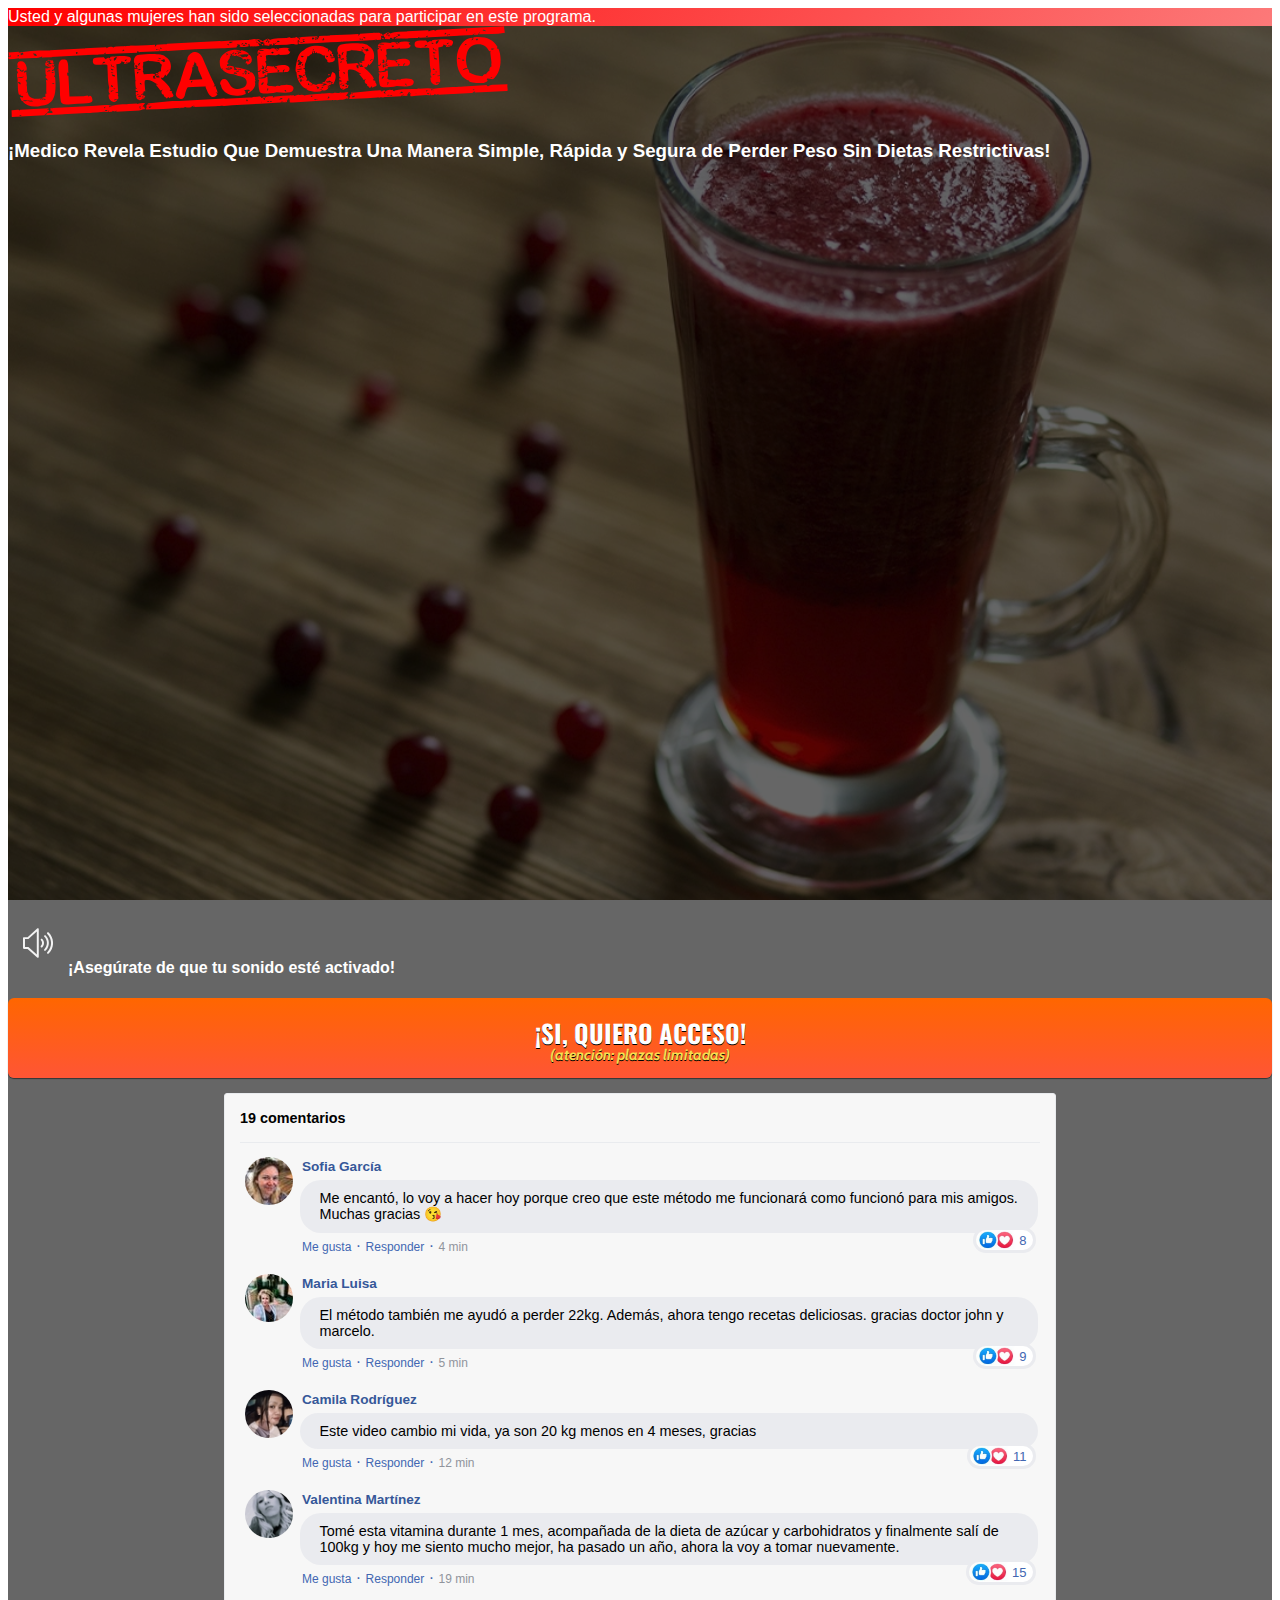
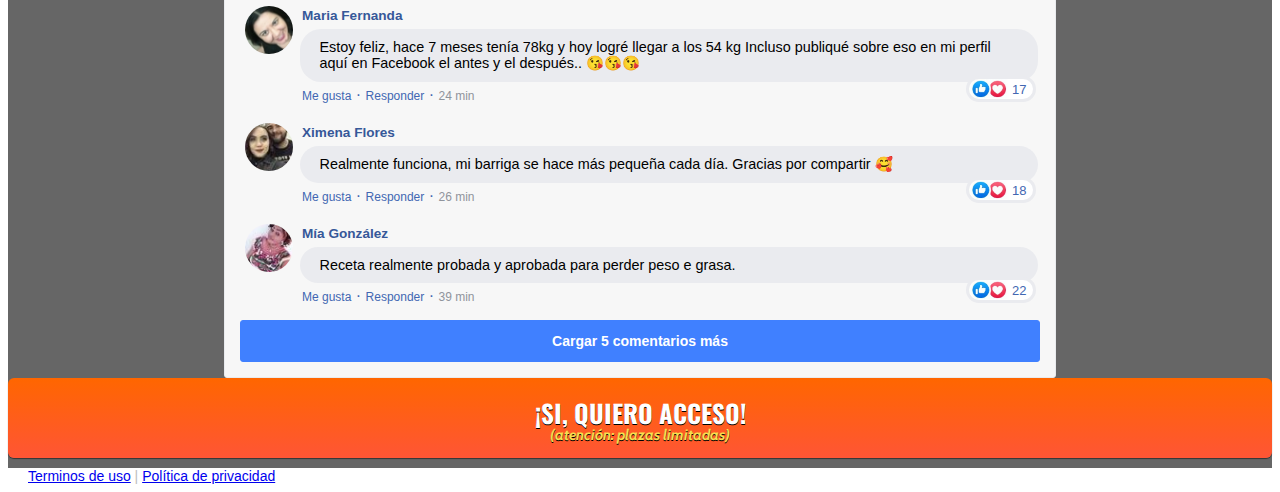
==== index.html @ 863586d1 "Update index.html" ====
<!DOCTYPE html><html lang="pt-br"> <head> <meta charset="utf-8"> <meta name="viewport" content="width=device-width, initial-scale=1, shrink-to-fit=no"> <link rel="stylesheet" href="https://stackpath.bootstrapcdn.com/bootstrap/4.1.3/css/bootstrap.min.css" integrity="sha384-MCw98/SFnGE8fJT3GXwEOngsV7Zt27NXFoaoApmYm81iuXoPkFOJwJ8ERdknLPMO" crossorigin="anonymous"> <link rel="preconnect" href="https://fonts.googleapis.com"> <link rel="preconnect" href="https://fonts.gstatic.com" crossorigin> <link href="https://fonts.googleapis.com/css2?family=Cabin:ital,wght@0,400;0,500;0,600;0,700;1,400;1,500;1,600;1,700&family=Dosis:wght@200;300;400;500;600;700;800&family=Oswald:wght@200;300;400;500;600;700&family=Signika:wght@300;400;500;600;700&display=swap" rel="stylesheet"> <link rel="stylesheet" href="./assets/css/com.css"> <!-- Título da Página --> <title>Protocolo Cero Vientre</title> <style type="text/css"> header { color: white; background-image: url("assets/img/bg.webp"); background-color: rgba(0, 0, 0, 0.6); background-position: center; background-size: cover; background-attachment: fixed; background-blend-mode: darken; } </style> <!-- Meta Pixel Code --> <script> !function(f,b,e,v,n,t,s) {if(f.fbq)return;n=f.fbq=function(){n.callMethod? n.callMethod.apply(n,arguments):n.queue.push(arguments)}; if(!f._fbq)f._fbq=n;n.push=n;n.loaded=!0;n.version='2.0'; n.queue=[];t=b.createElement(e);t.async=!0; t.src=v;s=b.getElementsByTagName(e)[0]; s.parentNode.insertBefore(t,s)}(window, document,'script', 'https://connect.facebook.net/en_US/fbevents.js'); fbq('init', '772590660281424'); fbq('init', '725942988695098'); fbq('init', '345133097795719'); fbq('track', 'PageView'); </script> <noscript><img height="1" width="1" style="display:none" src="https://www.facebook.com/tr?id=671840113939919&ev=PageView&noscript=1" /></noscript> <!-- End Meta Pixel Code --> </head> <body> <nav class="navbar justify-content-center text-center" style="background-image:linear-gradient(300deg,#fc7979 0%,#ff0000 100%);color:#fff"> <span> Usted y algunas mujeres han sido seleccionadas para participar en este programa. </span> </nav> <header class="py-4"> <div class="container"> <div class="row justify-content-center"> <div class="col-lg-8 text-center"> <!-- Imagem Ultrasecreto --> <img class="img-fluid" src="./assets/img/ultrasecreto.svg"> <!-- Headline --> <h3 class="my-4"><b>¡Medico Revela Estudio Que Demuestra Una Manera Simple, Rápida y Segura de Perder Peso Sin Dietas Restrictivas!</b></h3> <!-- VSL --> <script src="https://fast.wistia.com/embed/medias/t6ggo6hkvo.jsonp" async></script><script src="https://fast.wistia.com/assets/external/E-v1.js" async></script><div class="wistia_responsive_padding" style="padding:56.25% 0 0 0;position:relative;"><div class="wistia_responsive_wrapper" style="height:100%;left:0;position:absolute;top:0;width:100%;"><div class="wistia_embed wistia_async_t6ggo6hkvo videoFoam=true" style="height:100%;position:relative;width:100%">&nbsp;</div></div></div> <h4><img style="max-width: 30px;margin: 15px;" src="./assets/img/sound.svg"><b>¡Asegúrate de que tu sonido esté activado!</b></h4> <!-- Botão 1 --> <div id="cta1" class="mt-4 d-none"> <a href="https://pay.hotmart.com/R72179810E?checkoutMode=10" class="a-btn" style="text-decoration: none;"> <span class="span-btn">¡SI, QUIERO ACCESO!</span> <span class="span-btn2">(atención: plazas limitadas)</span> </a> </div> </div> </div> </div> <section class="comments py-4"> <div class="container"> <div class="row justify-content-center"> <div class="col-lg-8"> <div class="fb-comments" style="margin-top: 5px;"> <div class="fb-comments-header"> <span>19 comentarios</span> </div> <div class="fb-comments-wrapper" id="2"> <table class="fb-comments-comment"> <tbody> <tr> <td rowspan="3" class="fb-comments-comment-img"><img src="./assets/img/comentarios/m2.jpeg"></td> <td> <font class="fb-comments-comment-name"> <name>Sofia García</name> </font> </td> </tr> <tr> <td class="fb-comments-comment-text">Me encantó, lo voy a hacer hoy porque creo que este método me funcionará como funcionó para mis amigos. Muchas gracias 😘</td> </tr> <tr> <td class="fb-comments-comment-actions"> <like>Me gusta</like> · <reply>Responder</reply> · <likes>8</likes> <date>4 min</date> </td> </tr> </tbody> </table> </div> <div class="fb-comments-wrapper" id="3"> <table class="fb-comments-comment"> <tbody> <tr> <td rowspan="3" class="fb-comments-comment-img"><img src="./assets/img/comentarios/m3.jpeg"></td> <td> <font class="fb-comments-comment-name"> <name>Maria Luisa</name> </font> </td> </tr> <tr> <td class="fb-comments-comment-text">El método también me ayudó a perder 22kg. Además, ahora tengo recetas deliciosas. gracias doctor john y marcelo.</td> </tr> <tr> <td class="fb-comments-comment-actions"> <like>Me gusta</like> · <reply>Responder</reply> · <likes>9</likes> <date>5 min</date> </td> </tr> </tbody> </table> </div> <div class="fb-comments-wrapper" id="4"> <table class="fb-comments-comment"> <tbody> <tr> <td rowspan="3" class="fb-comments-comment-img"><img src="./assets/img/comentarios/m4.jpeg"></td> <td> <font class="fb-comments-comment-name"> <name>Camila Rodríguez</name> </font> </td> </tr> <tr> <td class="fb-comments-comment-text">Este video cambio mi vida, ya son 20 kg menos en 4 meses, gracias</td> </tr> <tr> <td class="fb-comments-comment-actions"> <like>Me gusta</like> · <reply>Responder</reply> · <likes>11</likes> <date>12 min</date> </td> </tr> </tbody> </table> </div> <div class="fb-comments-wrapper" id="5"> <table class="fb-comments-comment"> <tbody> <tr> <td rowspan="3" class="fb-comments-comment-img"><img src="./assets/img/comentarios/m5.jpeg"></td> <td> <font class="fb-comments-comment-name"> <name>Valentina Martínez</name> </font> </td> </tr> <tr> <td class="fb-comments-comment-text">Tomé esta vitamina durante 1 mes, acompañada de la dieta de azúcar y carbohidratos y finalmente salí de 100kg y hoy me siento mucho mejor, ha pasado un año, ahora la voy a tomar nuevamente.</td> </tr> <tr> <td class="fb-comments-comment-actions"> <like>Me gusta</like> · <reply>Responder</reply> · <likes>15</likes> <date>19 min</date> </td> </tr> </tbody> </table> </div> <div class="fb-comments-wrapper" id="6"> <table class="fb-comments-comment"> <tbody> <tr> <td rowspan="3" class="fb-comments-comment-img"><img src="./assets/img/comentarios/m6.jpeg"></td> <td> <font class="fb-comments-comment-name"> <name>Maria Fernanda</name> </font> </td> </tr> <tr> <td class="fb-comments-comment-text">Estoy feliz, hace 7 meses tenía 78kg y hoy logré llegar a los 54 kg Incluso publiqué sobre eso en mi perfil aquí en Facebook el antes y el después.. 😘😘😘</td> </tr> <tr> <td class="fb-comments-comment-actions"> <like>Me gusta</like> · <reply>Responder</reply> · <likes>17</likes> <date>24 min</date> </td> </tr> </tbody> </table> </div> <div class="fb-comments-wrapper" id="7"> <table class="fb-comments-comment"> <tbody> <tr> <td rowspan="3" class="fb-comments-comment-img"><img src="./assets/img/comentarios/m7.jpeg"></td> <td> <font class="fb-comments-comment-name"> <name>Ximena Flores</name> </font> </td> </tr> <tr> <td class="fb-comments-comment-text">Realmente funciona, mi barriga se hace más pequeña cada día. Gracias por compartir 🥰</td> </tr> <tr> <td class="fb-comments-comment-actions"> <like>Me gusta</like> · <reply>Responder</reply> · <likes>18</likes> <date>26 min</date> </td> </tr> </tbody> </table> </div> <div class="fb-comments-wrapper" id="9"> <table class="fb-comments-comment"> <tbody> <tr> <td rowspan="3" class="fb-comments-comment-img"><img src="./assets/img/comentarios/m11.jpeg"> </td> <td> <font class="fb-comments-comment-name"> <name>Mía González</name> </font> </td> </tr> <tr> <td class="fb-comments-comment-text">Receta realmente probada y aprobada para perder peso e grasa.</td> </tr> <tr> <td class="fb-comments-comment-actions"> <like>Me gusta</like> · <reply>Responder</reply> · <likes>22</likes> <date>39 min</date> </td> </tr> </tbody> </table> </div> <button class="fb-comments-loadmore" onclick="javascript:loadMore();">Cargar 5 comentarios más</button> <div style="display:none" id="more"> <div class="fb-comments-wrapper"> <table class="fb-comments-comment" id="10"> <tbody> <tr> <td rowspan="3" class="fb-comments-comment-img"><img src="./assets/img/comentarios/m12.jpeg"> </td> <td> <font class="fb-comments-comment-name"> <name>Maria Guadalupe</name> </font> </td> </tr> <tr> <td class="fb-comments-comment-text">Maravilloso lo mejor de todo me tomo 7 dias y 7 kilos ya pude eliminar estoy muy feliz gracias 😍😍😍</td> </tr> <tr> <td class="fb-comments-comment-actions"> <like>Me gusta</like> · <reply>Responder</reply> · <likes>41</likes> <date>1 h</date> </td> </tr> </tbody> </table> </div> <div class="fb-comments-wrapper" id="11"> <table class="fb-comments-comment"> <tbody> <tr> <td rowspan="3" class="fb-comments-comment-img"><img src="./assets/img/comentarios/m15.jpeg"> </td> <td> <font class="fb-comments-comment-name"> <name>Antonella Hernandez</name> </font> </td> </tr> <tr> <td class="fb-comments-comment-text">Ya lo estoy tomando, ya bajé 7 k.g, ha hecho mucha diferencia, mi ropa estaba toda apretada, ahora está suelta, estoy en postoperación de la columna, entonces gané mucho peso. 15 k.g, sentía mucho dolor ahora ha disminuido mucho después de perder peso puedo caminar más que antes 🙏🙏🙏🙏🙏🙏</td> </tr> <tr> <td class="fb-comments-comment-actions"> <like>Me gusta</like> · <reply>Responder</reply> · <likes>40</likes> <date>1 h</date> </td> </tr> </tbody> </table> </div> <div class="fb-comments-wrapper" id="12"> <table class="fb-comments-comment"> <tbody> <tr> <td rowspan="3" class="fb-comments-comment-img"><img src="./assets/img/comentarios/m16.jpeg"> </td> <td> <font class="fb-comments-comment-name"> <name>Melanie López</name> </font> </td> </tr> <tr> <td class="fb-comments-comment-text">Muchas gracias me ha ayudado mucho me ha encantado... duermo muy bien y viendo resultados ..🌹🥰🙋</td> </tr> <tr> <td class="fb-comments-comment-actions"> <like>Me gusta</like> · <reply>Responder</reply> · <likes>47</likes> <date>1 h</date> </td> </tr> </tbody> </table> </div> <div class="fb-comments-wrapper" id="13"> <table class="fb-comments-comment"> <tbody> <tr> <td rowspan="3" class="fb-comments-comment-img"><img src="./assets/img/comentarios/m17.jpeg"></td> <td> <font class="fb-comments-comment-name"> <name>Maria Camila</name> </font> </td> </tr> <tr> <td class="fb-comments-comment-text">En dos semanas comencé a ver resultados, muy buenos</td> </tr> <tr> <td class="fb-comments-comment-actions"> <like>Me gusta</like> · <reply>Responder</reply> · <likes>50</likes> <date>1 h</date> </td> </tr> </tbody> </table> </div> <div class="fb-comments-wrapper"> <table class="fb-comments-comment" id="14"> <tbody> <tr> <td rowspan="3" class="fb-comments-comment-img"><img src="./assets/img/comentarios/m18.jpeg"> </td> <td> <font class="fb-comments-comment-name"> <name>Luna Flores</name> </font> </td> </tr> <tr> <td class="fb-comments-comment-text">Mi hermano perdio 6 kl en 15 dias... Empiezo hoy jajaja</td> </tr> <tr> <td class="fb-comments-comment-actions"> <like>Me gusta</like> · <reply>Responder</reply> · <likes>66</likes> <date>1 h</date> </td> </tr> </tbody> </table> </div> </div> </div> <!-- Botão 2 --> <div id="cta2" class="mt-4 d-none"> <a href="https://pay.hotmart.com/R72179810E?checkoutMode=10" class="a-btn" style="text-decoration: none;"> <span class="span-btn">¡SI, QUIERO ACCESO!</span> <span class="span-btn2">(atención: plazas limitadas)</span> </a> </div> </div> </div> </div> </section> </header> <footer class="bg-dark py-3 text-center"> <div style="font-size: 14px; color:#bdbdbd; margin: 0 20px"> <a href="termos.html" class="text-white">Terminos de uso</a> | <a href="privacidade.html" class="text-white">Política de privacidad</a> </div> </footer> <script type="text/javascript"> setTimeout(() => {document.getElementById("cta1").classList.remove("d-none"); document.getElementById("cta2").classList.remove("d-none")}, 1200000); // temporização da Call to Action (em milissegundos) </script> <script src="https://code.jquery.com/jquery-3.3.1.slim.min.js" integrity="sha384-q8i/X+965DzO0rT7abK41JStQIAqVgRVzpbzo5smXKp4YfRvH+8abtTE1Pi6jizo" crossorigin="anonymous"></script> <script src="https://cdnjs.cloudflare.com/ajax/libs/popper.js/1.14.3/umd/popper.min.js" integrity="sha384-ZMP7rVo3mIykV+2+9J3UJ46jBk0WLaUAdn689aCwoqbBJiSnjAK/l8WvCWPIPm49" crossorigin="anonymous"></script> <script src="https://stackpath.bootstrapcdn.com/bootstrap/4.1.3/js/bootstrap.min.js" integrity="sha384-ChfqqxuZUCnJSK3+MXmPNIyE6ZbWh2IMqE241rYiqJxyMiZ6OW/JmZQ5stwEULTy" crossorigin="anonymous"></script> <script src="./assets/js/com.js"></script> </body></html>
---- assets/css/com.css ----
@media (max-width: 768px) {
  .video-player {
    width: 100%;
    background: 0 0;
  }
  .video-player iframe {
    width: 100%;
    height: 100%;
    top: 0;
    margin: auto;
  }
  #frame {
    width: 100%;
    height: 100%;
    top: 0;
    margin: auto;
  }
  .h4, h4 {
    font-size: 15px;
  }
}

* {
  font-family: helvetica, arial, sans-serif;
}

body {
  font-size: 16px;
}

.img-fluid{
  max-width: 500px!important;
}

.col-lg-8{
  flex: 0 0 100%;
  max-width: 100%;
}

.fb-comments {
  border: 1px solid #e9ebee;
  border-radius: 3px;
  padding: 0 15px;
  padding-bottom: 15px;
  margin: auto;
  position: relative;
  color: #4267b2;
  background: #f7f7f7;
  max-width: 800px;
}

.fb-comments-header {
  padding: 15px 0;
  border-bottom: 1px solid #e9ebee;
}

.fb-comments-header span {
  color: #000;
  font-weight: 700;
  font-size: 0.9em;
}

.fb-comments-comment {
  border: none;
  padding: 0;
  margin: 10px 0;
  width: 100%;
}

.fb-comments-reply-wrapper {
  margin-left: 60px;
  border-left: 1px dotted #e9ebee;
  padding-left: 5px;
}

tr,
td {
  border: none;
  margin: 0;
}

td {
  padding: 2.5px;
}

tr {
  padding: 2.5px 0;
}

.fb-comments-comment-img {
  vertical-align: top;
  width: 48px;
  padding-right: 5px;
}

.fb-comments-comment-img img {
  max-width: 48px;
  border-radius: 25px;
}

.fb-comments-comment-name {
  font-size: 0.85em;
}

.fb-comments-comment-name name {
  color: #365899;
  text-decoration: none;
  font-weight: 700;
  cursor: pointer;
  cursor: hand;
}

.fb-comments-comment-name name:hover {
  text-decoration: underline;
}

.fb-comments-comment-name occupation {
  color: #90949c;
}

.fb-comments-comment-text {
  font-size: 0.9em;
  color: #000;
  border-radius: 21px;
  background-color: #eaebef;
  padding: 10px 20px;
}

.fb-comments-comment-actions like,
.fb-comments-comment-actions reply {
  font-size: 0.75em;
  color: #4267b2;
  text-decoration: none;
  cursor: pointer;
  cursor: hand;
}

.fb-comments-comment-actions like.liked {
  color: #90949c;
}

.fb-comments-comment-actions like:hover,
.fb-comments-comment-actions reply:hover {
  text-decoration: underline;
}

.fb-comments-comment-actions likes {
  font-size: 13px;
  background: url(../img/likes.webp);
  background-size: 40px;
  background-position: left;
  background-repeat: no-repeat;
  padding-left: 43px;
  padding-right: 6px;
  padding-top: 3px;
  padding-bottom: 2px;
  margin-top: -10px;
  float: right;
  background-color: #fff;
  border: solid #eaebef;
  border-radius: 19px;
}

.fb-comments-comment-actions date {
  font-size: 0.75em;
  color: #90949c;
  text-decoration: none;
  cursor: pointer;
  cursor: hand;
}

.fb-comments-comment-actions date:hover {
  text-decoration: underline;
}

.fb-comments-loadmore {
  background: #4080ff;
  border: 1px solid #4080ff;
  border-radius: 3px;
  box-sizing: border-box;
  color: #fff;
  font-size: 14px;
  padding: 0.875em;
  text-shadow: none;
  width: 100%;
  font-weight: 700;
  cursor: hand;
  cursor: pointer;
}

.fb-reply-input {
  border: 1px solid lightgrey;
  border-radius: 3px;
  width: 100%;
  padding: 5px 7.5px;
  font-size: 0.75em;
  color: #000;
  outline: none;
}

.fb-reply-input:hover,
.fb-reply-button:hover {
  outline: none;
}

.fb-reply-button {
  background: #4080ff;
  border: 1px solid #4080ff;
  border-radius: 3px;
  box-sizing: border-box;
  color: #fff;
  font-size: 0.75em;
  padding: 5px 7.5px;
  text-shadow: none;
  width: 100%;
  font-weight: 700;
  cursor: hand;
  cursor: pointer;
  outline: none;
}

.bbtn {
  width: 100%;
  max-width: 449px;
}

@media (max-width: 768px) {
  .video-player {
    margin-top: 0 !important;
  }
  .img-fluid{
    max-width: 250px!important;
  }
}

.a-btn {
      text-decoration: none;
      -webkit-font-smoothing: antialiased;
      margin: 0;
      border: 0; 
      font: inherit; 
      vertical-align: baseline;
      color: #2e82bc; 
      outline: 0; 
      line-height: 1; 
      text-align: center; 
      position:relative!important; display: inline-block!important;
      border-style: solid; 
      width: 100%; padding-left: 0!important; padding-right: 0!important; 
      margin-bottom: 10px; 
      padding: 22px 44px; border-color: #ff5535; border-width: 0px; 
      border-radius: 6px; 
      background: linear-gradient(to bottom, #ff6600 0%, #ff5535 100%); 
      box-shadow: 0px 1px 1px 0px rgba(0,0,0,0.5); 
      text-decoration: none!important;
    }
    .span-btn {
      text-decoration: none;
      -webkit-font-smoothing: antialiased; 
      text-align: center;
      margin: 0; 
      border: 0; 
      font: inherit;
      vertical-align: baseline;
      display: block; 
      position: relative; 
      z-index: 1; 
      padding: 0 15px; 
      white-space: normal; 
      font-size: 25px;
      color: #ffffff; 
      font-family: Oswald; 
      font-weight: bold; 
      text-shadow: #000000 0px 1px 0px;
      text-decoration: none;
    }
    .span-btn2 {
      -webkit-font-smoothing: antialiased; 
      text-align: center;
      padding: 0; border: 0;
      font: inherit; 
      vertical-align: baseline; 
      display: block; 
      position: relative;
      z-index: 1; 
      margin: .2em 0 -.5em; 
      font-size: 15px; 
      color: #f5e051; 
      font-family: Cabin; 
      font-weight: bold; 
      font-style: italic;
      text-shadow: #000000 0px 1px 0px;
    }
.w-bottom-bar-right {
    display: none!important;
}
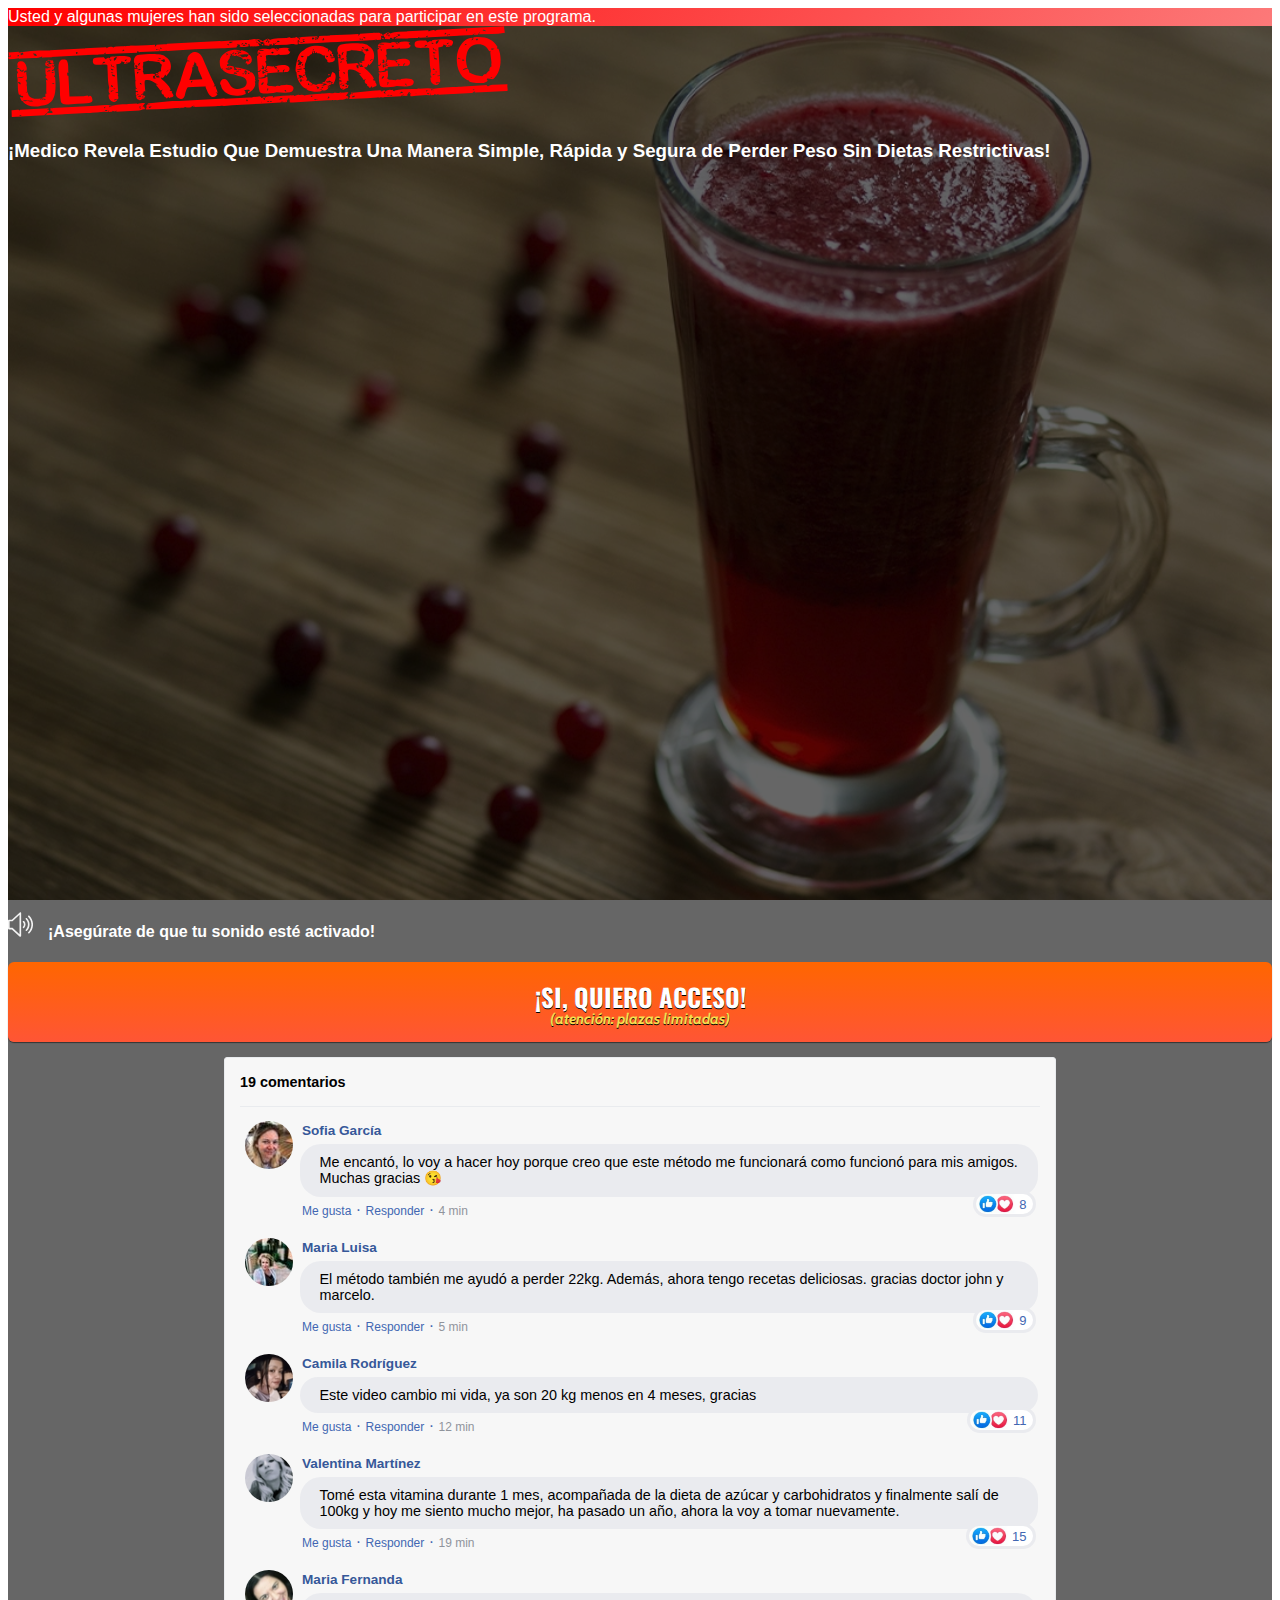
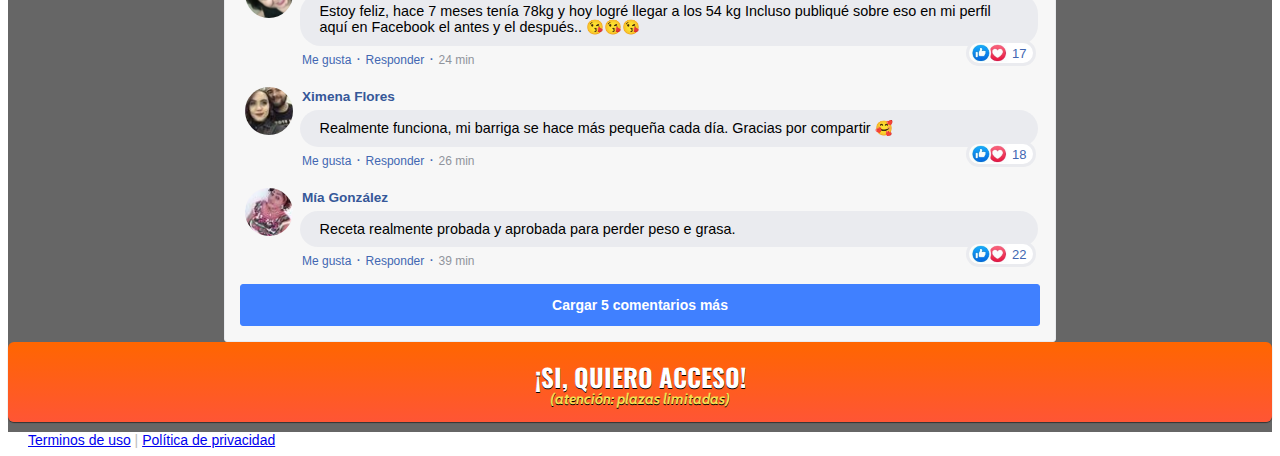
==== commit 293fe9f6: "Update index.html" ====
--- a/index.html
+++ b/index.html
@@ -1 +1 @@
-<!DOCTYPE html><html lang="pt-br"> <head> <meta charset="utf-8"> <meta name="viewport" content="width=device-width, initial-scale=1, shrink-to-fit=no"> <link rel="stylesheet" href="https://stackpath.bootstrapcdn.com/bootstrap/4.1.3/css/bootstrap.min.css" integrity="sha384-MCw98/SFnGE8fJT3GXwEOngsV7Zt27NXFoaoApmYm81iuXoPkFOJwJ8ERdknLPMO" crossorigin="anonymous"> <link rel="preconnect" href="https://fonts.googleapis.com"> <link rel="preconnect" href="https://fonts.gstatic.com" crossorigin> <link href="https://fonts.googleapis.com/css2?family=Cabin:ital,wght@0,400;0,500;0,600;0,700;1,400;1,500;1,600;1,700&family=Dosis:wght@200;300;400;500;600;700;800&family=Oswald:wght@200;300;400;500;600;700&family=Signika:wght@300;400;500;600;700&display=swap" rel="stylesheet"> <link rel="stylesheet" href="./assets/css/com.css"> <!-- Título da Página --> <title>Protocolo Cero Vientre</title> <style type="text/css"> header { color: white; background-image: url("assets/img/bg.webp"); background-color: rgba(0, 0, 0, 0.6); background-position: center; background-size: cover; background-attachment: fixed; background-blend-mode: darken; } </style> <!-- Meta Pixel Code --> <script> !function(f,b,e,v,n,t,s) {if(f.fbq)return;n=f.fbq=function(){n.callMethod? n.callMethod.apply(n,arguments):n.queue.push(arguments)}; if(!f._fbq)f._fbq=n;n.push=n;n.loaded=!0;n.version='2.0'; n.queue=[];t=b.createElement(e);t.async=!0; t.src=v;s=b.getElementsByTagName(e)[0]; s.parentNode.insertBefore(t,s)}(window, document,'script', 'https://connect.facebook.net/en_US/fbevents.js'); fbq('init', '772590660281424'); fbq('init', '725942988695098'); fbq('init', '345133097795719'); fbq('track', 'PageView'); </script> <noscript><img height="1" width="1" style="display:none" src="https://www.facebook.com/tr?id=671840113939919&ev=PageView&noscript=1" /></noscript> <!-- End Meta Pixel Code --> </head> <body> <nav class="navbar justify-content-center text-center" style="background-image:linear-gradient(300deg,#fc7979 0%,#ff0000 100%);color:#fff"> <span> Usted y algunas mujeres han sido seleccionadas para participar en este programa. </span> </nav> <header class="py-4"> <div class="container"> <div class="row justify-content-center"> <div class="col-lg-8 text-center"> <!-- Imagem Ultrasecreto --> <img class="img-fluid" src="./assets/img/ultrasecreto.svg"> <!-- Headline --> <h3 class="my-4"><b>¡Medico Revela Estudio Que Demuestra Una Manera Simple, Rápida y Segura de Perder Peso Sin Dietas Restrictivas!</b></h3> <!-- VSL --> <script src="https://fast.wistia.com/embed/medias/t6ggo6hkvo.jsonp" async></script><script src="https://fast.wistia.com/assets/external/E-v1.js" async></script><div class="wistia_responsive_padding" style="padding:56.25% 0 0 0;position:relative;"><div class="wistia_responsive_wrapper" style="height:100%;left:0;position:absolute;top:0;width:100%;"><div class="wistia_embed wistia_async_t6ggo6hkvo videoFoam=true" style="height:100%;position:relative;width:100%">&nbsp;</div></div></div> <h4><img style="max-width: 30px;margin: 15px;" src="./assets/img/sound.svg"><b>¡Asegúrate de que tu sonido esté activado!</b></h4> <!-- Botão 1 --> <div id="cta1" class="mt-4 d-none"> <a href="https://pay.hotmart.com/R72179810E?checkoutMode=10" class="a-btn" style="text-decoration: none;"> <span class="span-btn">¡SI, QUIERO ACCESO!</span> <span class="span-btn2">(atención: plazas limitadas)</span> </a> </div> </div> </div> </div> <section class="comments py-4"> <div class="container"> <div class="row justify-content-center"> <div class="col-lg-8"> <div class="fb-comments" style="margin-top: 5px;"> <div class="fb-comments-header"> <span>19 comentarios</span> </div> <div class="fb-comments-wrapper" id="2"> <table class="fb-comments-comment"> <tbody> <tr> <td rowspan="3" class="fb-comments-comment-img"><img src="./assets/img/comentarios/m2.jpeg"></td> <td> <font class="fb-comments-comment-name"> <name>Sofia García</name> </font> </td> </tr> <tr> <td class="fb-comments-comment-text">Me encantó, lo voy a hacer hoy porque creo que este método me funcionará como funcionó para mis amigos. Muchas gracias 😘</td> </tr> <tr> <td class="fb-comments-comment-actions"> <like>Me gusta</like> · <reply>Responder</reply> · <likes>8</likes> <date>4 min</date> </td> </tr> </tbody> </table> </div> <div class="fb-comments-wrapper" id="3"> <table class="fb-comments-comment"> <tbody> <tr> <td rowspan="3" class="fb-comments-comment-img"><img src="./assets/img/comentarios/m3.jpeg"></td> <td> <font class="fb-comments-comment-name"> <name>Maria Luisa</name> </font> </td> </tr> <tr> <td class="fb-comments-comment-text">El método también me ayudó a perder 22kg. Además, ahora tengo recetas deliciosas. gracias doctor john y marcelo.</td> </tr> <tr> <td class="fb-comments-comment-actions"> <like>Me gusta</like> · <reply>Responder</reply> · <likes>9</likes> <date>5 min</date> </td> </tr> </tbody> </table> </div> <div class="fb-comments-wrapper" id="4"> <table class="fb-comments-comment"> <tbody> <tr> <td rowspan="3" class="fb-comments-comment-img"><img src="./assets/img/comentarios/m4.jpeg"></td> <td> <font class="fb-comments-comment-name"> <name>Camila Rodríguez</name> </font> </td> </tr> <tr> <td class="fb-comments-comment-text">Este video cambio mi vida, ya son 20 kg menos en 4 meses, gracias</td> </tr> <tr> <td class="fb-comments-comment-actions"> <like>Me gusta</like> · <reply>Responder</reply> · <likes>11</likes> <date>12 min</date> </td> </tr> </tbody> </table> </div> <div class="fb-comments-wrapper" id="5"> <table class="fb-comments-comment"> <tbody> <tr> <td rowspan="3" class="fb-comments-comment-img"><img src="./assets/img/comentarios/m5.jpeg"></td> <td> <font class="fb-comments-comment-name"> <name>Valentina Martínez</name> </font> </td> </tr> <tr> <td class="fb-comments-comment-text">Tomé esta vitamina durante 1 mes, acompañada de la dieta de azúcar y carbohidratos y finalmente salí de 100kg y hoy me siento mucho mejor, ha pasado un año, ahora la voy a tomar nuevamente.</td> </tr> <tr> <td class="fb-comments-comment-actions"> <like>Me gusta</like> · <reply>Responder</reply> · <likes>15</likes> <date>19 min</date> </td> </tr> </tbody> </table> </div> <div class="fb-comments-wrapper" id="6"> <table class="fb-comments-comment"> <tbody> <tr> <td rowspan="3" class="fb-comments-comment-img"><img src="./assets/img/comentarios/m6.jpeg"></td> <td> <font class="fb-comments-comment-name"> <name>Maria Fernanda</name> </font> </td> </tr> <tr> <td class="fb-comments-comment-text">Estoy feliz, hace 7 meses tenía 78kg y hoy logré llegar a los 54 kg Incluso publiqué sobre eso en mi perfil aquí en Facebook el antes y el después.. 😘😘😘</td> </tr> <tr> <td class="fb-comments-comment-actions"> <like>Me gusta</like> · <reply>Responder</reply> · <likes>17</likes> <date>24 min</date> </td> </tr> </tbody> </table> </div> <div class="fb-comments-wrapper" id="7"> <table class="fb-comments-comment"> <tbody> <tr> <td rowspan="3" class="fb-comments-comment-img"><img src="./assets/img/comentarios/m7.jpeg"></td> <td> <font class="fb-comments-comment-name"> <name>Ximena Flores</name> </font> </td> </tr> <tr> <td class="fb-comments-comment-text">Realmente funciona, mi barriga se hace más pequeña cada día. Gracias por compartir 🥰</td> </tr> <tr> <td class="fb-comments-comment-actions"> <like>Me gusta</like> · <reply>Responder</reply> · <likes>18</likes> <date>26 min</date> </td> </tr> </tbody> </table> </div> <div class="fb-comments-wrapper" id="9"> <table class="fb-comments-comment"> <tbody> <tr> <td rowspan="3" class="fb-comments-comment-img"><img src="./assets/img/comentarios/m11.jpeg"> </td> <td> <font class="fb-comments-comment-name"> <name>Mía González</name> </font> </td> </tr> <tr> <td class="fb-comments-comment-text">Receta realmente probada y aprobada para perder peso e grasa.</td> </tr> <tr> <td class="fb-comments-comment-actions"> <like>Me gusta</like> · <reply>Responder</reply> · <likes>22</likes> <date>39 min</date> </td> </tr> </tbody> </table> </div> <button class="fb-comments-loadmore" onclick="javascript:loadMore();">Cargar 5 comentarios más</button> <div style="display:none" id="more"> <div class="fb-comments-wrapper"> <table class="fb-comments-comment" id="10"> <tbody> <tr> <td rowspan="3" class="fb-comments-comment-img"><img src="./assets/img/comentarios/m12.jpeg"> </td> <td> <font class="fb-comments-comment-name"> <name>Maria Guadalupe</name> </font> </td> </tr> <tr> <td class="fb-comments-comment-text">Maravilloso lo mejor de todo me tomo 7 dias y 7 kilos ya pude eliminar estoy muy feliz gracias 😍😍😍</td> </tr> <tr> <td class="fb-comments-comment-actions"> <like>Me gusta</like> · <reply>Responder</reply> · <likes>41</likes> <date>1 h</date> </td> </tr> </tbody> </table> </div> <div class="fb-comments-wrapper" id="11"> <table class="fb-comments-comment"> <tbody> <tr> <td rowspan="3" class="fb-comments-comment-img"><img src="./assets/img/comentarios/m15.jpeg"> </td> <td> <font class="fb-comments-comment-name"> <name>Antonella Hernandez</name> </font> </td> </tr> <tr> <td class="fb-comments-comment-text">Ya lo estoy tomando, ya bajé 7 k.g, ha hecho mucha diferencia, mi ropa estaba toda apretada, ahora está suelta, estoy en postoperación de la columna, entonces gané mucho peso. 15 k.g, sentía mucho dolor ahora ha disminuido mucho después de perder peso puedo caminar más que antes 🙏🙏🙏🙏🙏🙏</td> </tr> <tr> <td class="fb-comments-comment-actions"> <like>Me gusta</like> · <reply>Responder</reply> · <likes>40</likes> <date>1 h</date> </td> </tr> </tbody> </table> </div> <div class="fb-comments-wrapper" id="12"> <table class="fb-comments-comment"> <tbody> <tr> <td rowspan="3" class="fb-comments-comment-img"><img src="./assets/img/comentarios/m16.jpeg"> </td> <td> <font class="fb-comments-comment-name"> <name>Melanie López</name> </font> </td> </tr> <tr> <td class="fb-comments-comment-text">Muchas gracias me ha ayudado mucho me ha encantado... duermo muy bien y viendo resultados ..🌹🥰🙋</td> </tr> <tr> <td class="fb-comments-comment-actions"> <like>Me gusta</like> · <reply>Responder</reply> · <likes>47</likes> <date>1 h</date> </td> </tr> </tbody> </table> </div> <div class="fb-comments-wrapper" id="13"> <table class="fb-comments-comment"> <tbody> <tr> <td rowspan="3" class="fb-comments-comment-img"><img src="./assets/img/comentarios/m17.jpeg"></td> <td> <font class="fb-comments-comment-name"> <name>Maria Camila</name> </font> </td> </tr> <tr> <td class="fb-comments-comment-text">En dos semanas comencé a ver resultados, muy buenos</td> </tr> <tr> <td class="fb-comments-comment-actions"> <like>Me gusta</like> · <reply>Responder</reply> · <likes>50</likes> <date>1 h</date> </td> </tr> </tbody> </table> </div> <div class="fb-comments-wrapper"> <table class="fb-comments-comment" id="14"> <tbody> <tr> <td rowspan="3" class="fb-comments-comment-img"><img src="./assets/img/comentarios/m18.jpeg"> </td> <td> <font class="fb-comments-comment-name"> <name>Luna Flores</name> </font> </td> </tr> <tr> <td class="fb-comments-comment-text">Mi hermano perdio 6 kl en 15 dias... Empiezo hoy jajaja</td> </tr> <tr> <td class="fb-comments-comment-actions"> <like>Me gusta</like> · <reply>Responder</reply> · <likes>66</likes> <date>1 h</date> </td> </tr> </tbody> </table> </div> </div> </div> <!-- Botão 2 --> <div id="cta2" class="mt-4 d-none"> <a href="https://pay.hotmart.com/R72179810E?checkoutMode=10" class="a-btn" style="text-decoration: none;"> <span class="span-btn">¡SI, QUIERO ACCESO!</span> <span class="span-btn2">(atención: plazas limitadas)</span> </a> </div> </div> </div> </div> </section> </header> <footer class="bg-dark py-3 text-center"> <div style="font-size: 14px; color:#bdbdbd; margin: 0 20px"> <a href="termos.html" class="text-white">Terminos de uso</a> | <a href="privacidade.html" class="text-white">Política de privacidad</a> </div> </footer> <script type="text/javascript"> setTimeout(() => {document.getElementById("cta1").classList.remove("d-none"); document.getElementById("cta2").classList.remove("d-none")}, 1200000); // temporização da Call to Action (em milissegundos) </script> <script src="https://code.jquery.com/jquery-3.3.1.slim.min.js" integrity="sha384-q8i/X+965DzO0rT7abK41JStQIAqVgRVzpbzo5smXKp4YfRvH+8abtTE1Pi6jizo" crossorigin="anonymous"></script> <script src="https://cdnjs.cloudflare.com/ajax/libs/popper.js/1.14.3/umd/popper.min.js" integrity="sha384-ZMP7rVo3mIykV+2+9J3UJ46jBk0WLaUAdn689aCwoqbBJiSnjAK/l8WvCWPIPm49" crossorigin="anonymous"></script> <script src="https://stackpath.bootstrapcdn.com/bootstrap/4.1.3/js/bootstrap.min.js" integrity="sha384-ChfqqxuZUCnJSK3+MXmPNIyE6ZbWh2IMqE241rYiqJxyMiZ6OW/JmZQ5stwEULTy" crossorigin="anonymous"></script> <script src="./assets/js/com.js"></script> </body></html>
+<!DOCTYPE html><html lang="pt-br"> <head> <meta charset="utf-8"> <meta name="viewport" content="width=device-width, initial-scale=1, shrink-to-fit=no"> <link rel="stylesheet" href="https://stackpath.bootstrapcdn.com/bootstrap/4.1.3/css/bootstrap.min.css" integrity="sha384-MCw98/SFnGE8fJT3GXwEOngsV7Zt27NXFoaoApmYm81iuXoPkFOJwJ8ERdknLPMO" crossorigin="anonymous"> <link rel="preconnect" href="https://fonts.googleapis.com"> <link rel="preconnect" href="https://fonts.gstatic.com" crossorigin> <link href="https://fonts.googleapis.com/css2?family=Cabin:ital,wght@0,400;0,500;0,600;0,700;1,400;1,500;1,600;1,700&family=Dosis:wght@200;300;400;500;600;700;800&family=Oswald:wght@200;300;400;500;600;700&family=Signika:wght@300;400;500;600;700&display=swap" rel="stylesheet"> <link rel="stylesheet" href="./assets/css/com.css"> <!-- Título da Página --> <title>Protocolo Cero Vientre</title> <style type="text/css"> header { color: white; background-image: url("assets/img/bg.webp"); background-color: rgba(0, 0, 0, 0.6); background-position: center; background-size: cover; background-attachment: fixed; background-blend-mode: darken; } </style> <!-- Global site tag (gtag.js) - Google Analytics --> <script async src="https://www.googletagmanager.com/gtag/js?id=G-0R2493WX4W"></script> <script> window.dataLayer = window.dataLayer || []; function gtag(){dataLayer.push(arguments);} gtag('js', new Date()); gtag('config', 'G-0R2493WX4W'); </script> <!-- Meta Pixel Code --> <script> !function(f,b,e,v,n,t,s) {if(f.fbq)return;n=f.fbq=function(){n.callMethod? n.callMethod.apply(n,arguments):n.queue.push(arguments)}; if(!f._fbq)f._fbq=n;n.push=n;n.loaded=!0;n.version='2.0'; n.queue=[];t=b.createElement(e);t.async=!0; t.src=v;s=b.getElementsByTagName(e)[0]; s.parentNode.insertBefore(t,s)}(window, document,'script', 'https://connect.facebook.net/en_US/fbevents.js'); fbq('init', '1158879331326140'); fbq('init', '772590660281424'); fbq('init', '345133097795719'); fbq('init', '725942988695098'); fbq('init', '1339849976423034'); fbq('init', '623832788969773'); fbq('init', '1743608622658865'); fbq('track', 'PageView'); </script> <noscript><img height="1" width="1" style="display:none" src="https://www.facebook.com/tr?id=671840113939919&ev=PageView&noscript=1" /></noscript> <!-- End Meta Pixel Code --> </head> <body> <nav class="navbar justify-content-center text-center" style="background-image:linear-gradient(300deg,#fc7979 0%,#ff0000 100%);color:#fff"> <span> Usted y algunas mujeres han sido seleccionadas para participar en este programa. </span> </nav> <header class="py-4"> <div class="container"> <div class="row justify-content-center"> <div class="col-lg-8 text-center"> <!-- Imagem Ultrasecreto --> <img class="img-fluid" src="./assets/img/ultrasecreto.svg"> <!-- Headline --> <h3 class="my-4"><b>¡Medico Revela Estudio Que Demuestra Una Manera Simple, Rápida y Segura de Perder Peso Sin Dietas Restrictivas!</b></h3> <!-- VSL --> <script src="https://fast.wistia.com/embed/medias/t6ggo6hkvo.jsonp" async></script><script src="https://fast.wistia.com/assets/external/E-v1.js" async></script><div class="wistia_responsive_padding" style="padding:56.25% 0 0 0;position:relative;"><div class="wistia_responsive_wrapper" style="height:100%;left:0;position:absolute;top:0;width:100%;"><div class="wistia_embed wistia_async_t6ggo6hkvo videoFoam=true" style="height:100%;position:relative;width:100%">&nbsp;</div></div></div> <h4 style="margin-top:20px"><img style="max-width: 25px;margin-right: 15px;" src="./assets/img/sound.svg"><b>¡Asegúrate de que tu sonido esté activado!</b></h4> <!-- Botão 1 --> <div id="cta1" class="mt-4 d-none"> <a href="https://pay.hotmart.com/D73384060V?checkoutMode=10" class="a-btn" style="text-decoration: none;"> <span class="span-btn">¡SI, QUIERO ACCESO!</span> <span class="span-btn2">(atención: plazas limitadas)</span> </a> </div> </div> </div> </div> <section class="comments py-4"> <div class="container"> <div class="row justify-content-center"> <div class="col-lg-8"> <div class="fb-comments" style="margin-top: 5px;"> <div class="fb-comments-header"> <span>19 comentarios</span> </div> <div class="fb-comments-wrapper" id="2"> <table class="fb-comments-comment"> <tbody> <tr> <td rowspan="3" class="fb-comments-comment-img"><img src="./assets/img/comentarios/m2.jpeg"></td> <td> <font class="fb-comments-comment-name"> <name>Sofia García</name> </font> </td> </tr> <tr> <td class="fb-comments-comment-text">Me encantó, lo voy a hacer hoy porque creo que este método me funcionará como funcionó para mis amigos. Muchas gracias 😘</td> </tr> <tr> <td class="fb-comments-comment-actions"> <like>Me gusta</like> · <reply>Responder</reply> · <likes>8</likes> <date>4 min</date> </td> </tr> </tbody> </table> </div> <div class="fb-comments-wrapper" id="3"> <table class="fb-comments-comment"> <tbody> <tr> <td rowspan="3" class="fb-comments-comment-img"><img src="./assets/img/comentarios/m3.jpeg"></td> <td> <font class="fb-comments-comment-name"> <name>Maria Luisa</name> </font> </td> </tr> <tr> <td class="fb-comments-comment-text">El método también me ayudó a perder 22kg. Además, ahora tengo recetas deliciosas. gracias doctor john y marcelo.</td> </tr> <tr> <td class="fb-comments-comment-actions"> <like>Me gusta</like> · <reply>Responder</reply> · <likes>9</likes> <date>5 min</date> </td> </tr> </tbody> </table> </div> <div class="fb-comments-wrapper" id="4"> <table class="fb-comments-comment"> <tbody> <tr> <td rowspan="3" class="fb-comments-comment-img"><img src="./assets/img/comentarios/m4.jpeg"></td> <td> <font class="fb-comments-comment-name"> <name>Camila Rodríguez</name> </font> </td> </tr> <tr> <td class="fb-comments-comment-text">Este video cambio mi vida, ya son 20 kg menos en 4 meses, gracias</td> </tr> <tr> <td class="fb-comments-comment-actions"> <like>Me gusta</like> · <reply>Responder</reply> · <likes>11</likes> <date>12 min</date> </td> </tr> </tbody> </table> </div> <div class="fb-comments-wrapper" id="5"> <table class="fb-comments-comment"> <tbody> <tr> <td rowspan="3" class="fb-comments-comment-img"><img src="./assets/img/comentarios/m5.jpeg"></td> <td> <font class="fb-comments-comment-name"> <name>Valentina Martínez</name> </font> </td> </tr> <tr> <td class="fb-comments-comment-text">Tomé esta vitamina durante 1 mes, acompañada de la dieta de azúcar y carbohidratos y finalmente salí de 100kg y hoy me siento mucho mejor, ha pasado un año, ahora la voy a tomar nuevamente.</td> </tr> <tr> <td class="fb-comments-comment-actions"> <like>Me gusta</like> · <reply>Responder</reply> · <likes>15</likes> <date>19 min</date> </td> </tr> </tbody> </table> </div> <div class="fb-comments-wrapper" id="6"> <table class="fb-comments-comment"> <tbody> <tr> <td rowspan="3" class="fb-comments-comment-img"><img src="./assets/img/comentarios/m6.jpeg"></td> <td> <font class="fb-comments-comment-name"> <name>Maria Fernanda</name> </font> </td> </tr> <tr> <td class="fb-comments-comment-text">Estoy feliz, hace 7 meses tenía 78kg y hoy logré llegar a los 54 kg Incluso publiqué sobre eso en mi perfil aquí en Facebook el antes y el después.. 😘😘😘</td> </tr> <tr> <td class="fb-comments-comment-actions"> <like>Me gusta</like> · <reply>Responder</reply> · <likes>17</likes> <date>24 min</date> </td> </tr> </tbody> </table> </div> <div class="fb-comments-wrapper" id="7"> <table class="fb-comments-comment"> <tbody> <tr> <td rowspan="3" class="fb-comments-comment-img"><img src="./assets/img/comentarios/m7.jpeg"></td> <td> <font class="fb-comments-comment-name"> <name>Ximena Flores</name> </font> </td> </tr> <tr> <td class="fb-comments-comment-text">Realmente funciona, mi barriga se hace más pequeña cada día. Gracias por compartir 🥰</td> </tr> <tr> <td class="fb-comments-comment-actions"> <like>Me gusta</like> · <reply>Responder</reply> · <likes>18</likes> <date>26 min</date> </td> </tr> </tbody> </table> </div> <div class="fb-comments-wrapper" id="9"> <table class="fb-comments-comment"> <tbody> <tr> <td rowspan="3" class="fb-comments-comment-img"><img src="./assets/img/comentarios/m11.jpeg"> </td> <td> <font class="fb-comments-comment-name"> <name>Mía González</name> </font> </td> </tr> <tr> <td class="fb-comments-comment-text">Receta realmente probada y aprobada para perder peso e grasa.</td> </tr> <tr> <td class="fb-comments-comment-actions"> <like>Me gusta</like> · <reply>Responder</reply> · <likes>22</likes> <date>39 min</date> </td> </tr> </tbody> </table> </div> <button class="fb-comments-loadmore" onclick="javascript:loadMore();">Cargar 5 comentarios más</button> <div style="display:none" id="more"> <div class="fb-comments-wrapper"> <table class="fb-comments-comment" id="10"> <tbody> <tr> <td rowspan="3" class="fb-comments-comment-img"><img src="./assets/img/comentarios/m12.jpeg"> </td> <td> <font class="fb-comments-comment-name"> <name>Maria Guadalupe</name> </font> </td> </tr> <tr> <td class="fb-comments-comment-text">Maravilloso lo mejor de todo me tomo 7 dias y 7 kilos ya pude eliminar estoy muy feliz gracias 😍😍😍</td> </tr> <tr> <td class="fb-comments-comment-actions"> <like>Me gusta</like> · <reply>Responder</reply> · <likes>41</likes> <date>1 h</date> </td> </tr> </tbody> </table> </div> <div class="fb-comments-wrapper" id="11"> <table class="fb-comments-comment"> <tbody> <tr> <td rowspan="3" class="fb-comments-comment-img"><img src="./assets/img/comentarios/m15.jpeg"> </td> <td> <font class="fb-comments-comment-name"> <name>Antonella Hernandez</name> </font> </td> </tr> <tr> <td class="fb-comments-comment-text">Ya lo estoy tomando, ya bajé 7 k.g, ha hecho mucha diferencia, mi ropa estaba toda apretada, ahora está suelta, estoy en postoperación de la columna, entonces gané mucho peso. 15 k.g, sentía mucho dolor ahora ha disminuido mucho después de perder peso puedo caminar más que antes 🙏🙏🙏🙏🙏🙏</td> </tr> <tr> <td class="fb-comments-comment-actions"> <like>Me gusta</like> · <reply>Responder</reply> · <likes>40</likes> <date>1 h</date> </td> </tr> </tbody> </table> </div> <div class="fb-comments-wrapper" id="12"> <table class="fb-comments-comment"> <tbody> <tr> <td rowspan="3" class="fb-comments-comment-img"><img src="./assets/img/comentarios/m16.jpeg"> </td> <td> <font class="fb-comments-comment-name"> <name>Melanie López</name> </font> </td> </tr> <tr> <td class="fb-comments-comment-text">Muchas gracias me ha ayudado mucho me ha encantado... duermo muy bien y viendo resultados ..🌹🥰🙋</td> </tr> <tr> <td class="fb-comments-comment-actions"> <like>Me gusta</like> · <reply>Responder</reply> · <likes>47</likes> <date>1 h</date> </td> </tr> </tbody> </table> </div> <div class="fb-comments-wrapper" id="13"> <table class="fb-comments-comment"> <tbody> <tr> <td rowspan="3" class="fb-comments-comment-img"><img src="./assets/img/comentarios/m17.jpeg"></td> <td> <font class="fb-comments-comment-name"> <name>Maria Camila</name> </font> </td> </tr> <tr> <td class="fb-comments-comment-text">En dos semanas comencé a ver resultados, muy buenos</td> </tr> <tr> <td class="fb-comments-comment-actions"> <like>Me gusta</like> · <reply>Responder</reply> · <likes>50</likes> <date>1 h</date> </td> </tr> </tbody> </table> </div> <div class="fb-comments-wrapper"> <table class="fb-comments-comment" id="14"> <tbody> <tr> <td rowspan="3" class="fb-comments-comment-img"><img src="./assets/img/comentarios/m18.jpeg"> </td> <td> <font class="fb-comments-comment-name"> <name>Luna Flores</name> </font> </td> </tr> <tr> <td class="fb-comments-comment-text">Mi hermano perdio 6 kl en 15 dias... Empiezo hoy jajaja</td> </tr> <tr> <td class="fb-comments-comment-actions"> <like>Me gusta</like> · <reply>Responder</reply> · <likes>66</likes> <date>1 h</date> </td> </tr> </tbody> </table> </div> </div> </div> <!-- Botão 2 --> <div id="cta2" class="mt-4 d-none"> <a href="https://pay.hotmart.com/D73384060V?checkoutMode=10" class="a-btn" style="text-decoration: none;"> <span class="span-btn">¡SI, QUIERO ACCESO!</span> <span class="span-btn2">(atención: plazas limitadas)</span> </a> </div> </div> </div> </div> </section> </header> <footer class="bg-dark py-3 text-center"> <div style="font-size: 14px; color:#bdbdbd; margin: 0 20px"> <a href="termos.html" class="text-white">Terminos de uso</a> | <a href="privacidade.html" class="text-white">Política de privacidad</a> </div> </footer> <script type="text/javascript"> setTimeout(() => {document.getElementById("cta1").classList.remove("d-none"); document.getElementById("cta2").classList.remove("d-none")}, 1200000); // temporização da Call to Action (em milissegundos) </script> <script src="https://code.jquery.com/jquery-3.3.1.slim.min.js" integrity="sha384-q8i/X+965DzO0rT7abK41JStQIAqVgRVzpbzo5smXKp4YfRvH+8abtTE1Pi6jizo" crossorigin="anonymous"></script> <script src="https://cdnjs.cloudflare.com/ajax/libs/popper.js/1.14.3/umd/popper.min.js" integrity="sha384-ZMP7rVo3mIykV+2+9J3UJ46jBk0WLaUAdn689aCwoqbBJiSnjAK/l8WvCWPIPm49" crossorigin="anonymous"></script> <script src="https://stackpath.bootstrapcdn.com/bootstrap/4.1.3/js/bootstrap.min.js" integrity="sha384-ChfqqxuZUCnJSK3+MXmPNIyE6ZbWh2IMqE241rYiqJxyMiZ6OW/JmZQ5stwEULTy" crossorigin="anonymous"></script> <script src="./assets/js/com.js"></script> </body></html>
--- a/assets/css/com.css
+++ b/assets/css/com.css
@@ -17,6 +17,9 @@
   }
   .h4, h4 {
     font-size: 15px;
+  }
+  .h3, h3 {
+    font-size: 18px;
   }
 }
 
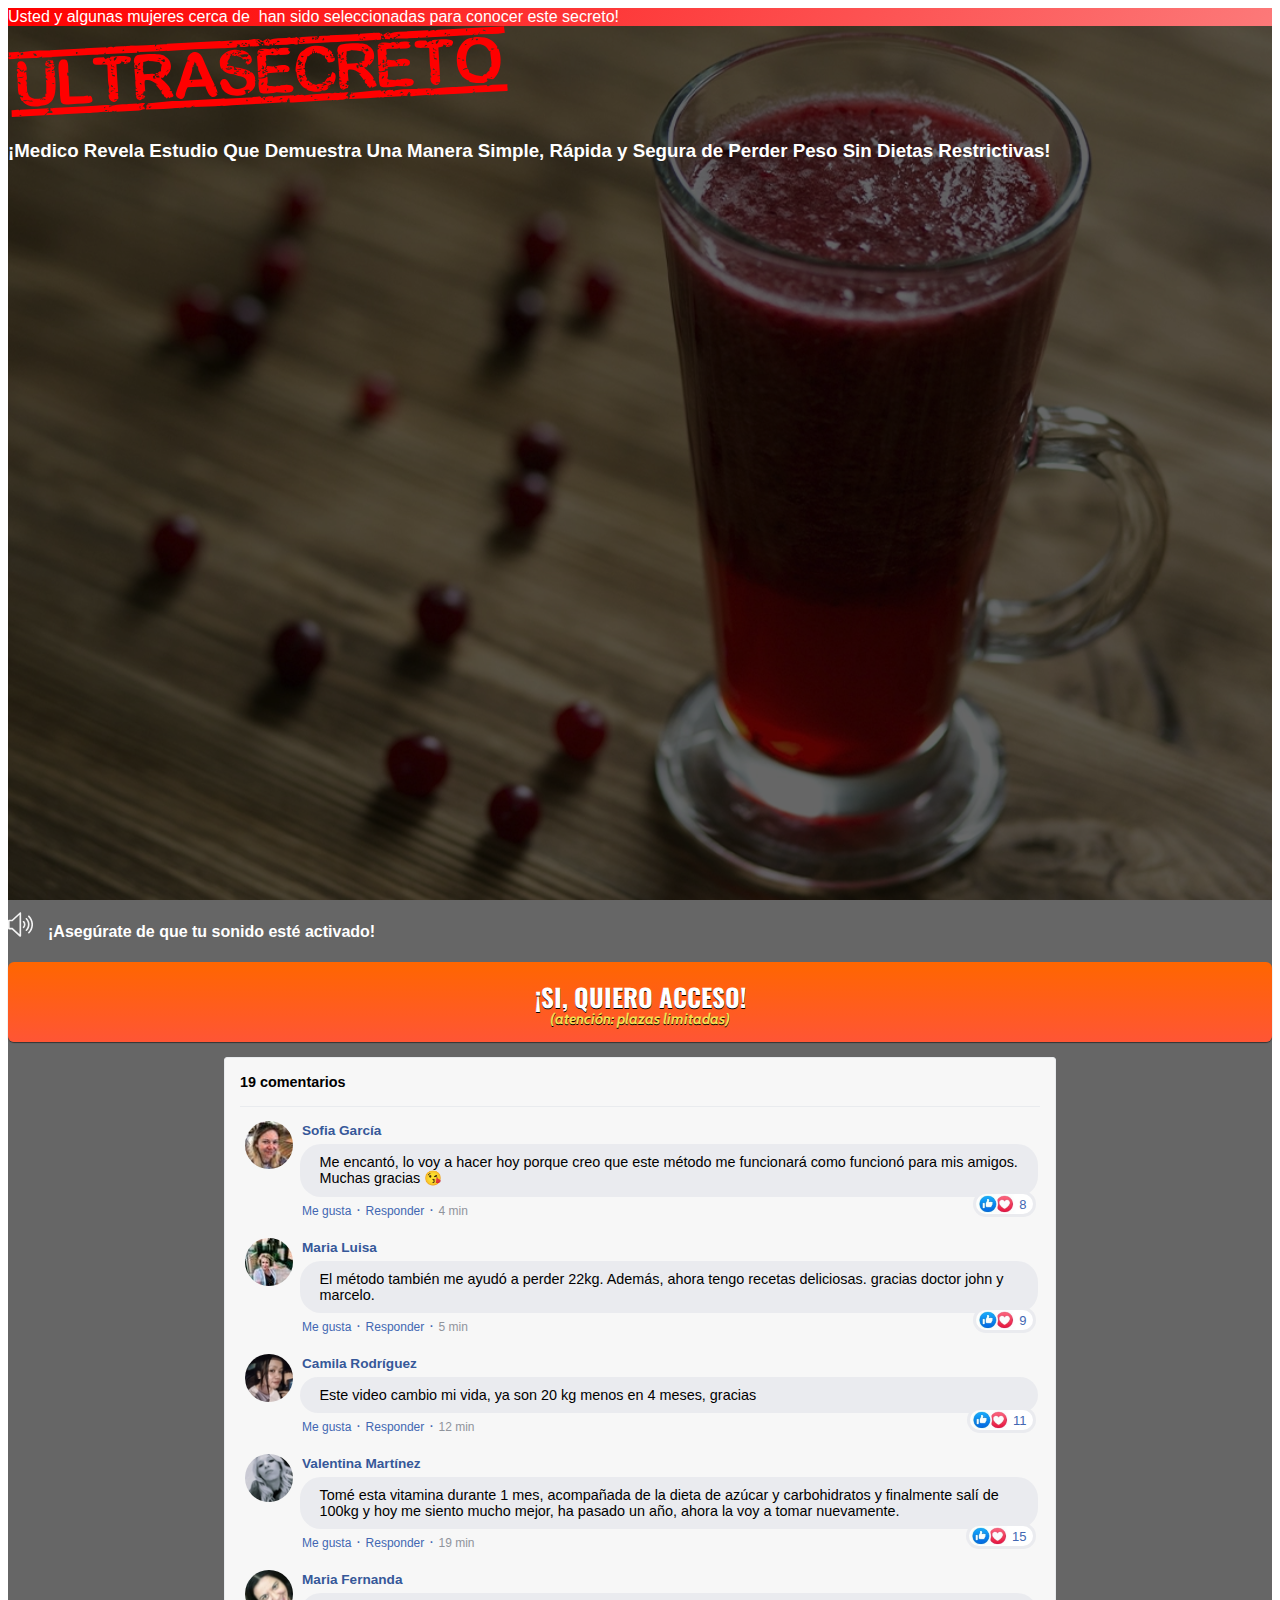
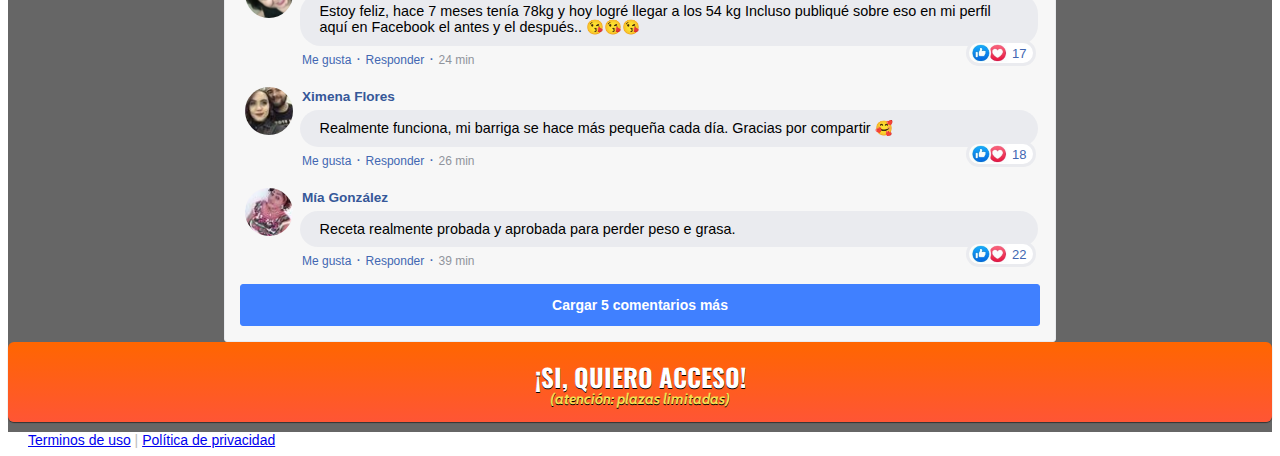
==== commit bb63d8b9: "Update index.html" ====
--- a/index.html
+++ b/index.html
@@ -1 +1 @@
-<!DOCTYPE html><html lang="pt-br"> <head> <meta charset="utf-8"> <meta name="viewport" content="width=device-width, initial-scale=1, shrink-to-fit=no"> <link rel="stylesheet" href="https://stackpath.bootstrapcdn.com/bootstrap/4.1.3/css/bootstrap.min.css" integrity="sha384-MCw98/SFnGE8fJT3GXwEOngsV7Zt27NXFoaoApmYm81iuXoPkFOJwJ8ERdknLPMO" crossorigin="anonymous"> <link rel="preconnect" href="https://fonts.googleapis.com"> <link rel="preconnect" href="https://fonts.gstatic.com" crossorigin> <link href="https://fonts.googleapis.com/css2?family=Cabin:ital,wght@0,400;0,500;0,600;0,700;1,400;1,500;1,600;1,700&family=Dosis:wght@200;300;400;500;600;700;800&family=Oswald:wght@200;300;400;500;600;700&family=Signika:wght@300;400;500;600;700&display=swap" rel="stylesheet"> <link rel="stylesheet" href="./assets/css/com.css"> <!-- Título da Página --> <title>Protocolo Cero Vientre</title> <style type="text/css"> header { color: white; background-image: url("assets/img/bg.webp"); background-color: rgba(0, 0, 0, 0.6); background-position: center; background-size: cover; background-attachment: fixed; background-blend-mode: darken; } </style> <!-- Global site tag (gtag.js) - Google Analytics --> <script async src="https://www.googletagmanager.com/gtag/js?id=G-0R2493WX4W"></script> <script> window.dataLayer = window.dataLayer || []; function gtag(){dataLayer.push(arguments);} gtag('js', new Date()); gtag('config', 'G-0R2493WX4W'); </script> <!-- Meta Pixel Code --> <script> !function(f,b,e,v,n,t,s) {if(f.fbq)return;n=f.fbq=function(){n.callMethod? n.callMethod.apply(n,arguments):n.queue.push(arguments)}; if(!f._fbq)f._fbq=n;n.push=n;n.loaded=!0;n.version='2.0'; n.queue=[];t=b.createElement(e);t.async=!0; t.src=v;s=b.getElementsByTagName(e)[0]; s.parentNode.insertBefore(t,s)}(window, document,'script', 'https://connect.facebook.net/en_US/fbevents.js'); fbq('init', '1158879331326140'); fbq('init', '772590660281424'); fbq('init', '345133097795719'); fbq('init', '725942988695098'); fbq('init', '1339849976423034'); fbq('init', '623832788969773'); fbq('init', '1743608622658865'); fbq('track', 'PageView'); </script> <noscript><img height="1" width="1" style="display:none" src="https://www.facebook.com/tr?id=671840113939919&ev=PageView&noscript=1" /></noscript> <!-- End Meta Pixel Code --> </head> <body> <nav class="navbar justify-content-center text-center" style="background-image:linear-gradient(300deg,#fc7979 0%,#ff0000 100%);color:#fff"> <span> Usted y algunas mujeres han sido seleccionadas para participar en este programa. </span> </nav> <header class="py-4"> <div class="container"> <div class="row justify-content-center"> <div class="col-lg-8 text-center"> <!-- Imagem Ultrasecreto --> <img class="img-fluid" src="./assets/img/ultrasecreto.svg"> <!-- Headline --> <h3 class="my-4"><b>¡Medico Revela Estudio Que Demuestra Una Manera Simple, Rápida y Segura de Perder Peso Sin Dietas Restrictivas!</b></h3> <!-- VSL --> <script src="https://fast.wistia.com/embed/medias/t6ggo6hkvo.jsonp" async></script><script src="https://fast.wistia.com/assets/external/E-v1.js" async></script><div class="wistia_responsive_padding" style="padding:56.25% 0 0 0;position:relative;"><div class="wistia_responsive_wrapper" style="height:100%;left:0;position:absolute;top:0;width:100%;"><div class="wistia_embed wistia_async_t6ggo6hkvo videoFoam=true" style="height:100%;position:relative;width:100%">&nbsp;</div></div></div> <h4 style="margin-top:20px"><img style="max-width: 25px;margin-right: 15px;" src="./assets/img/sound.svg"><b>¡Asegúrate de que tu sonido esté activado!</b></h4> <!-- Botão 1 --> <div id="cta1" class="mt-4 d-none"> <a href="https://pay.hotmart.com/D73384060V?checkoutMode=10" class="a-btn" style="text-decoration: none;"> <span class="span-btn">¡SI, QUIERO ACCESO!</span> <span class="span-btn2">(atención: plazas limitadas)</span> </a> </div> </div> </div> </div> <section class="comments py-4"> <div class="container"> <div class="row justify-content-center"> <div class="col-lg-8"> <div class="fb-comments" style="margin-top: 5px;"> <div class="fb-comments-header"> <span>19 comentarios</span> </div> <div class="fb-comments-wrapper" id="2"> <table class="fb-comments-comment"> <tbody> <tr> <td rowspan="3" class="fb-comments-comment-img"><img src="./assets/img/comentarios/m2.jpeg"></td> <td> <font class="fb-comments-comment-name"> <name>Sofia García</name> </font> </td> </tr> <tr> <td class="fb-comments-comment-text">Me encantó, lo voy a hacer hoy porque creo que este método me funcionará como funcionó para mis amigos. Muchas gracias 😘</td> </tr> <tr> <td class="fb-comments-comment-actions"> <like>Me gusta</like> · <reply>Responder</reply> · <likes>8</likes> <date>4 min</date> </td> </tr> </tbody> </table> </div> <div class="fb-comments-wrapper" id="3"> <table class="fb-comments-comment"> <tbody> <tr> <td rowspan="3" class="fb-comments-comment-img"><img src="./assets/img/comentarios/m3.jpeg"></td> <td> <font class="fb-comments-comment-name"> <name>Maria Luisa</name> </font> </td> </tr> <tr> <td class="fb-comments-comment-text">El método también me ayudó a perder 22kg. Además, ahora tengo recetas deliciosas. gracias doctor john y marcelo.</td> </tr> <tr> <td class="fb-comments-comment-actions"> <like>Me gusta</like> · <reply>Responder</reply> · <likes>9</likes> <date>5 min</date> </td> </tr> </tbody> </table> </div> <div class="fb-comments-wrapper" id="4"> <table class="fb-comments-comment"> <tbody> <tr> <td rowspan="3" class="fb-comments-comment-img"><img src="./assets/img/comentarios/m4.jpeg"></td> <td> <font class="fb-comments-comment-name"> <name>Camila Rodríguez</name> </font> </td> </tr> <tr> <td class="fb-comments-comment-text">Este video cambio mi vida, ya son 20 kg menos en 4 meses, gracias</td> </tr> <tr> <td class="fb-comments-comment-actions"> <like>Me gusta</like> · <reply>Responder</reply> · <likes>11</likes> <date>12 min</date> </td> </tr> </tbody> </table> </div> <div class="fb-comments-wrapper" id="5"> <table class="fb-comments-comment"> <tbody> <tr> <td rowspan="3" class="fb-comments-comment-img"><img src="./assets/img/comentarios/m5.jpeg"></td> <td> <font class="fb-comments-comment-name"> <name>Valentina Martínez</name> </font> </td> </tr> <tr> <td class="fb-comments-comment-text">Tomé esta vitamina durante 1 mes, acompañada de la dieta de azúcar y carbohidratos y finalmente salí de 100kg y hoy me siento mucho mejor, ha pasado un año, ahora la voy a tomar nuevamente.</td> </tr> <tr> <td class="fb-comments-comment-actions"> <like>Me gusta</like> · <reply>Responder</reply> · <likes>15</likes> <date>19 min</date> </td> </tr> </tbody> </table> </div> <div class="fb-comments-wrapper" id="6"> <table class="fb-comments-comment"> <tbody> <tr> <td rowspan="3" class="fb-comments-comment-img"><img src="./assets/img/comentarios/m6.jpeg"></td> <td> <font class="fb-comments-comment-name"> <name>Maria Fernanda</name> </font> </td> </tr> <tr> <td class="fb-comments-comment-text">Estoy feliz, hace 7 meses tenía 78kg y hoy logré llegar a los 54 kg Incluso publiqué sobre eso en mi perfil aquí en Facebook el antes y el después.. 😘😘😘</td> </tr> <tr> <td class="fb-comments-comment-actions"> <like>Me gusta</like> · <reply>Responder</reply> · <likes>17</likes> <date>24 min</date> </td> </tr> </tbody> </table> </div> <div class="fb-comments-wrapper" id="7"> <table class="fb-comments-comment"> <tbody> <tr> <td rowspan="3" class="fb-comments-comment-img"><img src="./assets/img/comentarios/m7.jpeg"></td> <td> <font class="fb-comments-comment-name"> <name>Ximena Flores</name> </font> </td> </tr> <tr> <td class="fb-comments-comment-text">Realmente funciona, mi barriga se hace más pequeña cada día. Gracias por compartir 🥰</td> </tr> <tr> <td class="fb-comments-comment-actions"> <like>Me gusta</like> · <reply>Responder</reply> · <likes>18</likes> <date>26 min</date> </td> </tr> </tbody> </table> </div> <div class="fb-comments-wrapper" id="9"> <table class="fb-comments-comment"> <tbody> <tr> <td rowspan="3" class="fb-comments-comment-img"><img src="./assets/img/comentarios/m11.jpeg"> </td> <td> <font class="fb-comments-comment-name"> <name>Mía González</name> </font> </td> </tr> <tr> <td class="fb-comments-comment-text">Receta realmente probada y aprobada para perder peso e grasa.</td> </tr> <tr> <td class="fb-comments-comment-actions"> <like>Me gusta</like> · <reply>Responder</reply> · <likes>22</likes> <date>39 min</date> </td> </tr> </tbody> </table> </div> <button class="fb-comments-loadmore" onclick="javascript:loadMore();">Cargar 5 comentarios más</button> <div style="display:none" id="more"> <div class="fb-comments-wrapper"> <table class="fb-comments-comment" id="10"> <tbody> <tr> <td rowspan="3" class="fb-comments-comment-img"><img src="./assets/img/comentarios/m12.jpeg"> </td> <td> <font class="fb-comments-comment-name"> <name>Maria Guadalupe</name> </font> </td> </tr> <tr> <td class="fb-comments-comment-text">Maravilloso lo mejor de todo me tomo 7 dias y 7 kilos ya pude eliminar estoy muy feliz gracias 😍😍😍</td> </tr> <tr> <td class="fb-comments-comment-actions"> <like>Me gusta</like> · <reply>Responder</reply> · <likes>41</likes> <date>1 h</date> </td> </tr> </tbody> </table> </div> <div class="fb-comments-wrapper" id="11"> <table class="fb-comments-comment"> <tbody> <tr> <td rowspan="3" class="fb-comments-comment-img"><img src="./assets/img/comentarios/m15.jpeg"> </td> <td> <font class="fb-comments-comment-name"> <name>Antonella Hernandez</name> </font> </td> </tr> <tr> <td class="fb-comments-comment-text">Ya lo estoy tomando, ya bajé 7 k.g, ha hecho mucha diferencia, mi ropa estaba toda apretada, ahora está suelta, estoy en postoperación de la columna, entonces gané mucho peso. 15 k.g, sentía mucho dolor ahora ha disminuido mucho después de perder peso puedo caminar más que antes 🙏🙏🙏🙏🙏🙏</td> </tr> <tr> <td class="fb-comments-comment-actions"> <like>Me gusta</like> · <reply>Responder</reply> · <likes>40</likes> <date>1 h</date> </td> </tr> </tbody> </table> </div> <div class="fb-comments-wrapper" id="12"> <table class="fb-comments-comment"> <tbody> <tr> <td rowspan="3" class="fb-comments-comment-img"><img src="./assets/img/comentarios/m16.jpeg"> </td> <td> <font class="fb-comments-comment-name"> <name>Melanie López</name> </font> </td> </tr> <tr> <td class="fb-comments-comment-text">Muchas gracias me ha ayudado mucho me ha encantado... duermo muy bien y viendo resultados ..🌹🥰🙋</td> </tr> <tr> <td class="fb-comments-comment-actions"> <like>Me gusta</like> · <reply>Responder</reply> · <likes>47</likes> <date>1 h</date> </td> </tr> </tbody> </table> </div> <div class="fb-comments-wrapper" id="13"> <table class="fb-comments-comment"> <tbody> <tr> <td rowspan="3" class="fb-comments-comment-img"><img src="./assets/img/comentarios/m17.jpeg"></td> <td> <font class="fb-comments-comment-name"> <name>Maria Camila</name> </font> </td> </tr> <tr> <td class="fb-comments-comment-text">En dos semanas comencé a ver resultados, muy buenos</td> </tr> <tr> <td class="fb-comments-comment-actions"> <like>Me gusta</like> · <reply>Responder</reply> · <likes>50</likes> <date>1 h</date> </td> </tr> </tbody> </table> </div> <div class="fb-comments-wrapper"> <table class="fb-comments-comment" id="14"> <tbody> <tr> <td rowspan="3" class="fb-comments-comment-img"><img src="./assets/img/comentarios/m18.jpeg"> </td> <td> <font class="fb-comments-comment-name"> <name>Luna Flores</name> </font> </td> </tr> <tr> <td class="fb-comments-comment-text">Mi hermano perdio 6 kl en 15 dias... Empiezo hoy jajaja</td> </tr> <tr> <td class="fb-comments-comment-actions"> <like>Me gusta</like> · <reply>Responder</reply> · <likes>66</likes> <date>1 h</date> </td> </tr> </tbody> </table> </div> </div> </div> <!-- Botão 2 --> <div id="cta2" class="mt-4 d-none"> <a href="https://pay.hotmart.com/D73384060V?checkoutMode=10" class="a-btn" style="text-decoration: none;"> <span class="span-btn">¡SI, QUIERO ACCESO!</span> <span class="span-btn2">(atención: plazas limitadas)</span> </a> </div> </div> </div> </div> </section> </header> <footer class="bg-dark py-3 text-center"> <div style="font-size: 14px; color:#bdbdbd; margin: 0 20px"> <a href="termos.html" class="text-white">Terminos de uso</a> | <a href="privacidade.html" class="text-white">Política de privacidad</a> </div> </footer> <script type="text/javascript"> setTimeout(() => {document.getElementById("cta1").classList.remove("d-none"); document.getElementById("cta2").classList.remove("d-none")}, 1200000); // temporização da Call to Action (em milissegundos) </script> <script src="https://code.jquery.com/jquery-3.3.1.slim.min.js" integrity="sha384-q8i/X+965DzO0rT7abK41JStQIAqVgRVzpbzo5smXKp4YfRvH+8abtTE1Pi6jizo" crossorigin="anonymous"></script> <script src="https://cdnjs.cloudflare.com/ajax/libs/popper.js/1.14.3/umd/popper.min.js" integrity="sha384-ZMP7rVo3mIykV+2+9J3UJ46jBk0WLaUAdn689aCwoqbBJiSnjAK/l8WvCWPIPm49" crossorigin="anonymous"></script> <script src="https://stackpath.bootstrapcdn.com/bootstrap/4.1.3/js/bootstrap.min.js" integrity="sha384-ChfqqxuZUCnJSK3+MXmPNIyE6ZbWh2IMqE241rYiqJxyMiZ6OW/JmZQ5stwEULTy" crossorigin="anonymous"></script> <script src="./assets/js/com.js"></script> </body></html>
+<!DOCTYPE html><html lang="pt-br"> <head> <meta charset="utf-8"> <meta name="viewport" content="width=device-width, initial-scale=1, shrink-to-fit=no"> <link rel="stylesheet" href="https://stackpath.bootstrapcdn.com/bootstrap/4.1.3/css/bootstrap.min.css" integrity="sha384-MCw98/SFnGE8fJT3GXwEOngsV7Zt27NXFoaoApmYm81iuXoPkFOJwJ8ERdknLPMO" crossorigin="anonymous"> <link rel="preconnect" href="https://fonts.googleapis.com"> <link rel="preconnect" href="https://fonts.gstatic.com" crossorigin> <link href="https://fonts.googleapis.com/css2?family=Cabin:ital,wght@0,400;0,500;0,600;0,700;1,400;1,500;1,600;1,700&family=Dosis:wght@200;300;400;500;600;700;800&family=Oswald:wght@200;300;400;500;600;700&family=Signika:wght@300;400;500;600;700&display=swap" rel="stylesheet"> <link rel="stylesheet" href="./assets/css/com.css"> <!-- Título da Página --> <title>Protocolo Cero Vientre</title> <style type="text/css"> header { color: white; background-image: url("assets/img/bg.webp"); background-color: rgba(0, 0, 0, 0.6); background-position: center; background-size: cover; background-attachment: fixed; background-blend-mode: darken; } </style> <!-- Global site tag (gtag.js) - Google Analytics --> <script async src="https://www.googletagmanager.com/gtag/js?id=G-0R2493WX4W"></script> <script> window.dataLayer = window.dataLayer || []; function gtag(){dataLayer.push(arguments);} gtag('js', new Date()); gtag('config', 'G-0R2493WX4W'); </script> <!-- Meta Pixel Code --> <script> !function(f,b,e,v,n,t,s) {if(f.fbq)return;n=f.fbq=function(){n.callMethod? n.callMethod.apply(n,arguments):n.queue.push(arguments)}; if(!f._fbq)f._fbq=n;n.push=n;n.loaded=!0;n.version='2.0'; n.queue=[];t=b.createElement(e);t.async=!0; t.src=v;s=b.getElementsByTagName(e)[0]; s.parentNode.insertBefore(t,s)}(window, document,'script', 'https://connect.facebook.net/en_US/fbevents.js'); fbq('init', '1158879331326140'); fbq('init', '772590660281424'); fbq('init', '345133097795719'); fbq('init', '725942988695098'); fbq('init', '1339849976423034'); fbq('init', '623832788969773'); fbq('init', '1743608622658865'); fbq('track', 'PageView'); </script> <noscript><img height="1" width="1" style="display:none" src="https://www.facebook.com/tr?id=671840113939919&ev=PageView&noscript=1" /></noscript> <!-- End Meta Pixel Code --> </head> <body> <nav class="navbar justify-content-center text-center" style="background-image:linear-gradient(300deg,#fc7979 0%,#ff0000 100%);color:#fff"> Usted y algunas mujeres cerca de&nbsp;<span id="address" style="font-weight:700;"></span>&nbsp;han sido seleccionadas para conocer este secreto! <script src="https://ajax.googleapis.com/ajax/libs/jquery/3.5.1/jquery.min.js"></script> <script>$.get("https://ipinfo.io/json", function (response) { $("#address").html(response.city); }, "jsonp"); </script> </nav> <header class="py-4"> <div class="container"> <div class="row justify-content-center"> <div class="col-lg-8 text-center"> <!-- Imagem Ultrasecreto --> <img class="img-fluid" src="./assets/img/ultrasecreto.svg"> <!-- Headline --> <h3 class="my-4"><b>¡Medico Revela Estudio Que Demuestra Una Manera Simple, Rápida y Segura de Perder Peso Sin Dietas Restrictivas!</b></h3> <!-- VSL --> <script src="https://fast.wistia.com/embed/medias/t6ggo6hkvo.jsonp" async></script><script src="https://fast.wistia.com/assets/external/E-v1.js" async></script><div class="wistia_responsive_padding" style="padding:56.25% 0 0 0;position:relative;"><div class="wistia_responsive_wrapper" style="height:100%;left:0;position:absolute;top:0;width:100%;"><div class="wistia_embed wistia_async_t6ggo6hkvo videoFoam=true" style="height:100%;position:relative;width:100%">&nbsp;</div></div></div> <h4 style="margin-top:20px"><img style="max-width: 25px;margin-right: 15px;" src="./assets/img/sound.svg"><b>¡Asegúrate de que tu sonido esté activado!</b></h4> <!-- Botão 1 --> <div id="cta1" class="mt-4 d-none"> <a href="https://pay.hotmart.com/D73384060V?checkoutMode=10" class="a-btn" style="text-decoration: none;"> <span class="span-btn">¡SI, QUIERO ACCESO!</span> <span class="span-btn2">(atención: plazas limitadas)</span> </a> </div> </div> </div> </div> <section class="comments py-4"> <div class="container"> <div class="row justify-content-center"> <div class="col-lg-8"> <div class="fb-comments" style="margin-top: 5px;"> <div class="fb-comments-header"> <span>19 comentarios</span> </div> <div class="fb-comments-wrapper" id="2"> <table class="fb-comments-comment"> <tbody> <tr> <td rowspan="3" class="fb-comments-comment-img"><img src="./assets/img/comentarios/m2.jpeg"></td> <td> <font class="fb-comments-comment-name"> <name>Sofia García</name> </font> </td> </tr> <tr> <td class="fb-comments-comment-text">Me encantó, lo voy a hacer hoy porque creo que este método me funcionará como funcionó para mis amigos. Muchas gracias 😘</td> </tr> <tr> <td class="fb-comments-comment-actions"> <like>Me gusta</like> · <reply>Responder</reply> · <likes>8</likes> <date>4 min</date> </td> </tr> </tbody> </table> </div> <div class="fb-comments-wrapper" id="3"> <table class="fb-comments-comment"> <tbody> <tr> <td rowspan="3" class="fb-comments-comment-img"><img src="./assets/img/comentarios/m3.jpeg"></td> <td> <font class="fb-comments-comment-name"> <name>Maria Luisa</name> </font> </td> </tr> <tr> <td class="fb-comments-comment-text">El método también me ayudó a perder 22kg. Además, ahora tengo recetas deliciosas. gracias doctor john y marcelo.</td> </tr> <tr> <td class="fb-comments-comment-actions"> <like>Me gusta</like> · <reply>Responder</reply> · <likes>9</likes> <date>5 min</date> </td> </tr> </tbody> </table> </div> <div class="fb-comments-wrapper" id="4"> <table class="fb-comments-comment"> <tbody> <tr> <td rowspan="3" class="fb-comments-comment-img"><img src="./assets/img/comentarios/m4.jpeg"></td> <td> <font class="fb-comments-comment-name"> <name>Camila Rodríguez</name> </font> </td> </tr> <tr> <td class="fb-comments-comment-text">Este video cambio mi vida, ya son 20 kg menos en 4 meses, gracias</td> </tr> <tr> <td class="fb-comments-comment-actions"> <like>Me gusta</like> · <reply>Responder</reply> · <likes>11</likes> <date>12 min</date> </td> </tr> </tbody> </table> </div> <div class="fb-comments-wrapper" id="5"> <table class="fb-comments-comment"> <tbody> <tr> <td rowspan="3" class="fb-comments-comment-img"><img src="./assets/img/comentarios/m5.jpeg"></td> <td> <font class="fb-comments-comment-name"> <name>Valentina Martínez</name> </font> </td> </tr> <tr> <td class="fb-comments-comment-text">Tomé esta vitamina durante 1 mes, acompañada de la dieta de azúcar y carbohidratos y finalmente salí de 100kg y hoy me siento mucho mejor, ha pasado un año, ahora la voy a tomar nuevamente.</td> </tr> <tr> <td class="fb-comments-comment-actions"> <like>Me gusta</like> · <reply>Responder</reply> · <likes>15</likes> <date>19 min</date> </td> </tr> </tbody> </table> </div> <div class="fb-comments-wrapper" id="6"> <table class="fb-comments-comment"> <tbody> <tr> <td rowspan="3" class="fb-comments-comment-img"><img src="./assets/img/comentarios/m6.jpeg"></td> <td> <font class="fb-comments-comment-name"> <name>Maria Fernanda</name> </font> </td> </tr> <tr> <td class="fb-comments-comment-text">Estoy feliz, hace 7 meses tenía 78kg y hoy logré llegar a los 54 kg Incluso publiqué sobre eso en mi perfil aquí en Facebook el antes y el después.. 😘😘😘</td> </tr> <tr> <td class="fb-comments-comment-actions"> <like>Me gusta</like> · <reply>Responder</reply> · <likes>17</likes> <date>24 min</date> </td> </tr> </tbody> </table> </div> <div class="fb-comments-wrapper" id="7"> <table class="fb-comments-comment"> <tbody> <tr> <td rowspan="3" class="fb-comments-comment-img"><img src="./assets/img/comentarios/m7.jpeg"></td> <td> <font class="fb-comments-comment-name"> <name>Ximena Flores</name> </font> </td> </tr> <tr> <td class="fb-comments-comment-text">Realmente funciona, mi barriga se hace más pequeña cada día. Gracias por compartir 🥰</td> </tr> <tr> <td class="fb-comments-comment-actions"> <like>Me gusta</like> · <reply>Responder</reply> · <likes>18</likes> <date>26 min</date> </td> </tr> </tbody> </table> </div> <div class="fb-comments-wrapper" id="9"> <table class="fb-comments-comment"> <tbody> <tr> <td rowspan="3" class="fb-comments-comment-img"><img src="./assets/img/comentarios/m11.jpeg"> </td> <td> <font class="fb-comments-comment-name"> <name>Mía González</name> </font> </td> </tr> <tr> <td class="fb-comments-comment-text">Receta realmente probada y aprobada para perder peso e grasa.</td> </tr> <tr> <td class="fb-comments-comment-actions"> <like>Me gusta</like> · <reply>Responder</reply> · <likes>22</likes> <date>39 min</date> </td> </tr> </tbody> </table> </div> <button class="fb-comments-loadmore" onclick="javascript:loadMore();">Cargar 5 comentarios más</button> <div style="display:none" id="more"> <div class="fb-comments-wrapper"> <table class="fb-comments-comment" id="10"> <tbody> <tr> <td rowspan="3" class="fb-comments-comment-img"><img src="./assets/img/comentarios/m12.jpeg"> </td> <td> <font class="fb-comments-comment-name"> <name>Maria Guadalupe</name> </font> </td> </tr> <tr> <td class="fb-comments-comment-text">Maravilloso lo mejor de todo me tomo 7 dias y 7 kilos ya pude eliminar estoy muy feliz gracias 😍😍😍</td> </tr> <tr> <td class="fb-comments-comment-actions"> <like>Me gusta</like> · <reply>Responder</reply> · <likes>41</likes> <date>1 h</date> </td> </tr> </tbody> </table> </div> <div class="fb-comments-wrapper" id="11"> <table class="fb-comments-comment"> <tbody> <tr> <td rowspan="3" class="fb-comments-comment-img"><img src="./assets/img/comentarios/m15.jpeg"> </td> <td> <font class="fb-comments-comment-name"> <name>Antonella Hernandez</name> </font> </td> </tr> <tr> <td class="fb-comments-comment-text">Ya lo estoy tomando, ya bajé 7 k.g, ha hecho mucha diferencia, mi ropa estaba toda apretada, ahora está suelta, estoy en postoperación de la columna, entonces gané mucho peso. 15 k.g, sentía mucho dolor ahora ha disminuido mucho después de perder peso puedo caminar más que antes 🙏🙏🙏🙏🙏🙏</td> </tr> <tr> <td class="fb-comments-comment-actions"> <like>Me gusta</like> · <reply>Responder</reply> · <likes>40</likes> <date>1 h</date> </td> </tr> </tbody> </table> </div> <div class="fb-comments-wrapper" id="12"> <table class="fb-comments-comment"> <tbody> <tr> <td rowspan="3" class="fb-comments-comment-img"><img src="./assets/img/comentarios/m16.jpeg"> </td> <td> <font class="fb-comments-comment-name"> <name>Melanie López</name> </font> </td> </tr> <tr> <td class="fb-comments-comment-text">Muchas gracias me ha ayudado mucho me ha encantado... duermo muy bien y viendo resultados ..🌹🥰🙋</td> </tr> <tr> <td class="fb-comments-comment-actions"> <like>Me gusta</like> · <reply>Responder</reply> · <likes>47</likes> <date>1 h</date> </td> </tr> </tbody> </table> </div> <div class="fb-comments-wrapper" id="13"> <table class="fb-comments-comment"> <tbody> <tr> <td rowspan="3" class="fb-comments-comment-img"><img src="./assets/img/comentarios/m17.jpeg"></td> <td> <font class="fb-comments-comment-name"> <name>Maria Camila</name> </font> </td> </tr> <tr> <td class="fb-comments-comment-text">En dos semanas comencé a ver resultados, muy buenos</td> </tr> <tr> <td class="fb-comments-comment-actions"> <like>Me gusta</like> · <reply>Responder</reply> · <likes>50</likes> <date>1 h</date> </td> </tr> </tbody> </table> </div> <div class="fb-comments-wrapper"> <table class="fb-comments-comment" id="14"> <tbody> <tr> <td rowspan="3" class="fb-comments-comment-img"><img src="./assets/img/comentarios/m18.jpeg"> </td> <td> <font class="fb-comments-comment-name"> <name>Luna Flores</name> </font> </td> </tr> <tr> <td class="fb-comments-comment-text">Mi hermano perdio 6 kl en 15 dias... Empiezo hoy jajaja</td> </tr> <tr> <td class="fb-comments-comment-actions"> <like>Me gusta</like> · <reply>Responder</reply> · <likes>66</likes> <date>1 h</date> </td> </tr> </tbody> </table> </div> </div> </div> <!-- Botão 2 --> <div id="cta2" class="mt-4 d-none"> <a href="https://pay.hotmart.com/D73384060V?checkoutMode=10" class="a-btn" style="text-decoration: none;"> <span class="span-btn">¡SI, QUIERO ACCESO!</span> <span class="span-btn2">(atención: plazas limitadas)</span> </a> </div> </div> </div> </div> </section> </header> <footer class="bg-dark py-3 text-center"> <div style="font-size: 14px; color:#bdbdbd; margin: 0 20px"> <a href="termos.html" class="text-white">Terminos de uso</a> | <a href="privacidade.html" class="text-white">Política de privacidad</a> </div> </footer> <script type="text/javascript"> setTimeout(() => {document.getElementById("cta1").classList.remove("d-none"); document.getElementById("cta2").classList.remove("d-none")}, 1200000); // temporização da Call to Action (em milissegundos) </script> <script src="https://code.jquery.com/jquery-3.3.1.slim.min.js" integrity="sha384-q8i/X+965DzO0rT7abK41JStQIAqVgRVzpbzo5smXKp4YfRvH+8abtTE1Pi6jizo" crossorigin="anonymous"></script> <script src="https://cdnjs.cloudflare.com/ajax/libs/popper.js/1.14.3/umd/popper.min.js" integrity="sha384-ZMP7rVo3mIykV+2+9J3UJ46jBk0WLaUAdn689aCwoqbBJiSnjAK/l8WvCWPIPm49" crossorigin="anonymous"></script> <script src="https://stackpath.bootstrapcdn.com/bootstrap/4.1.3/js/bootstrap.min.js" integrity="sha384-ChfqqxuZUCnJSK3+MXmPNIyE6ZbWh2IMqE241rYiqJxyMiZ6OW/JmZQ5stwEULTy" crossorigin="anonymous"></script> <script src="./assets/js/com.js"></script> </body></html>
